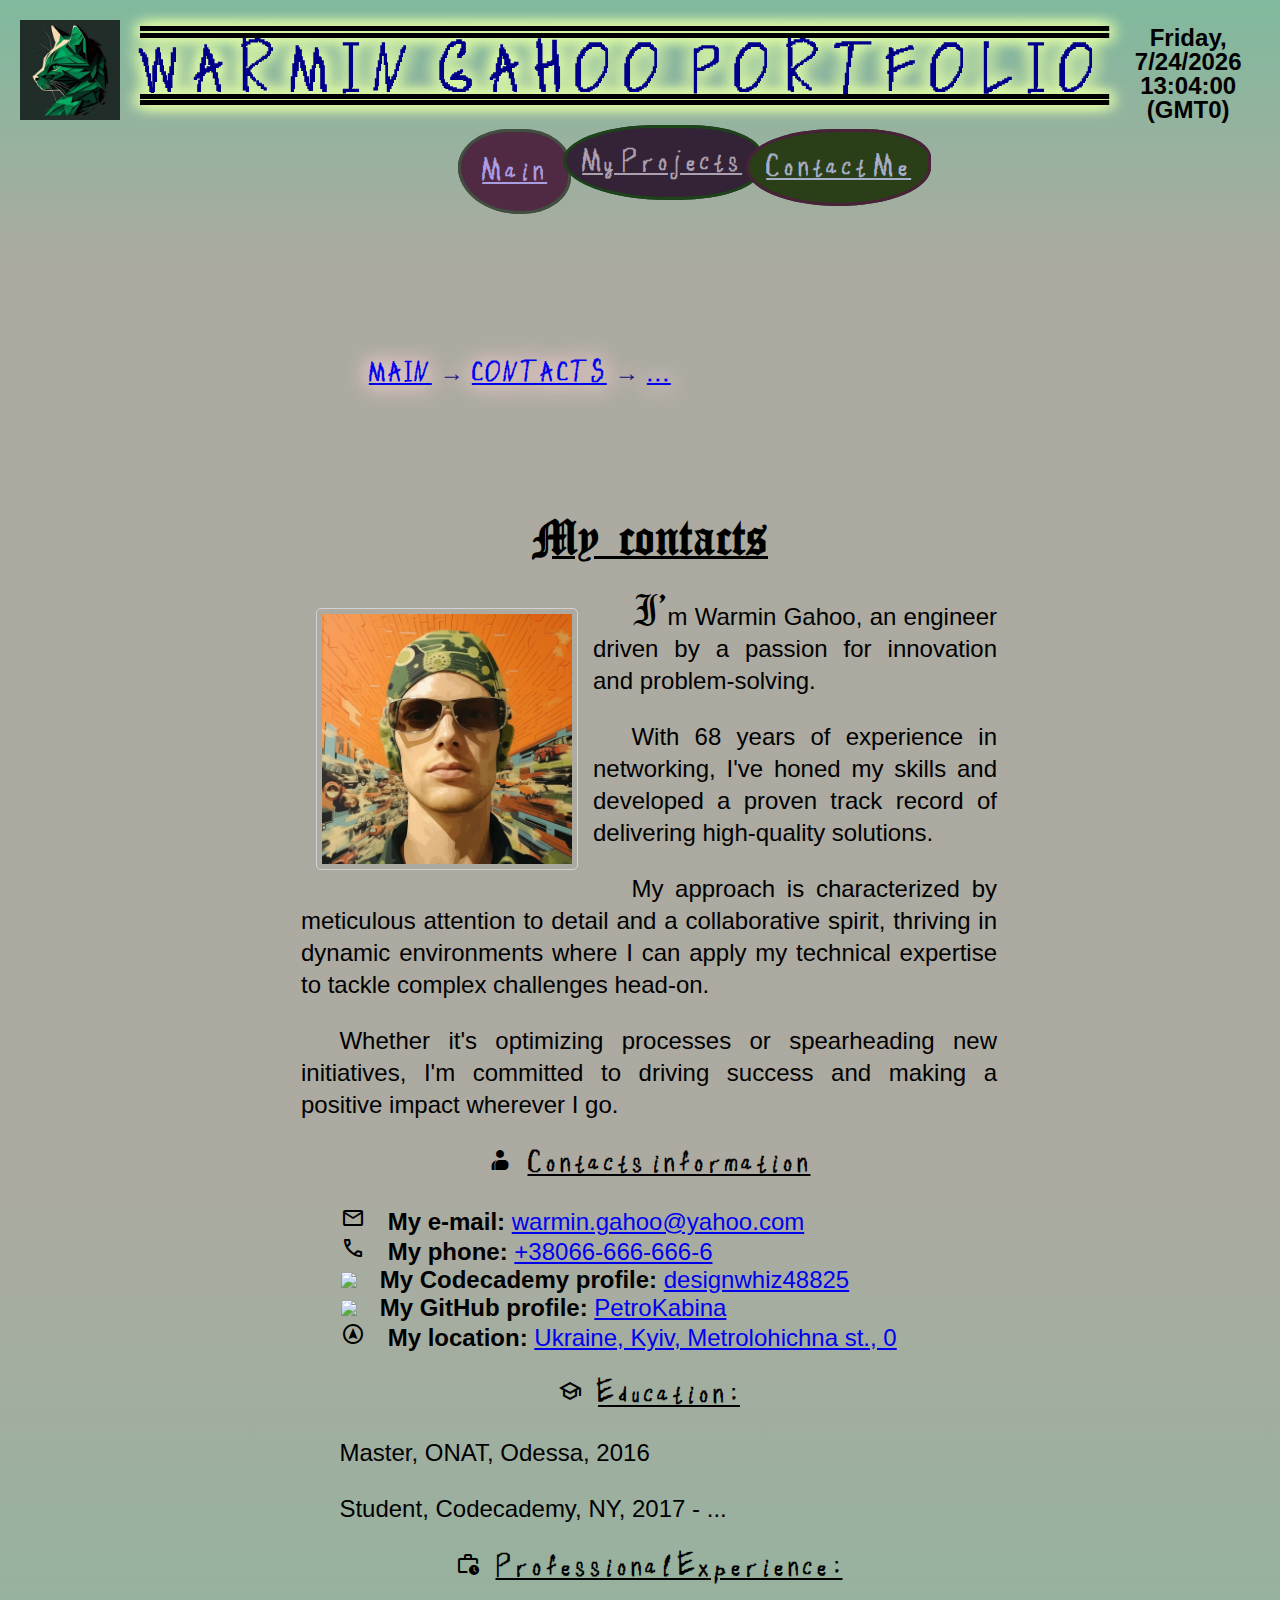
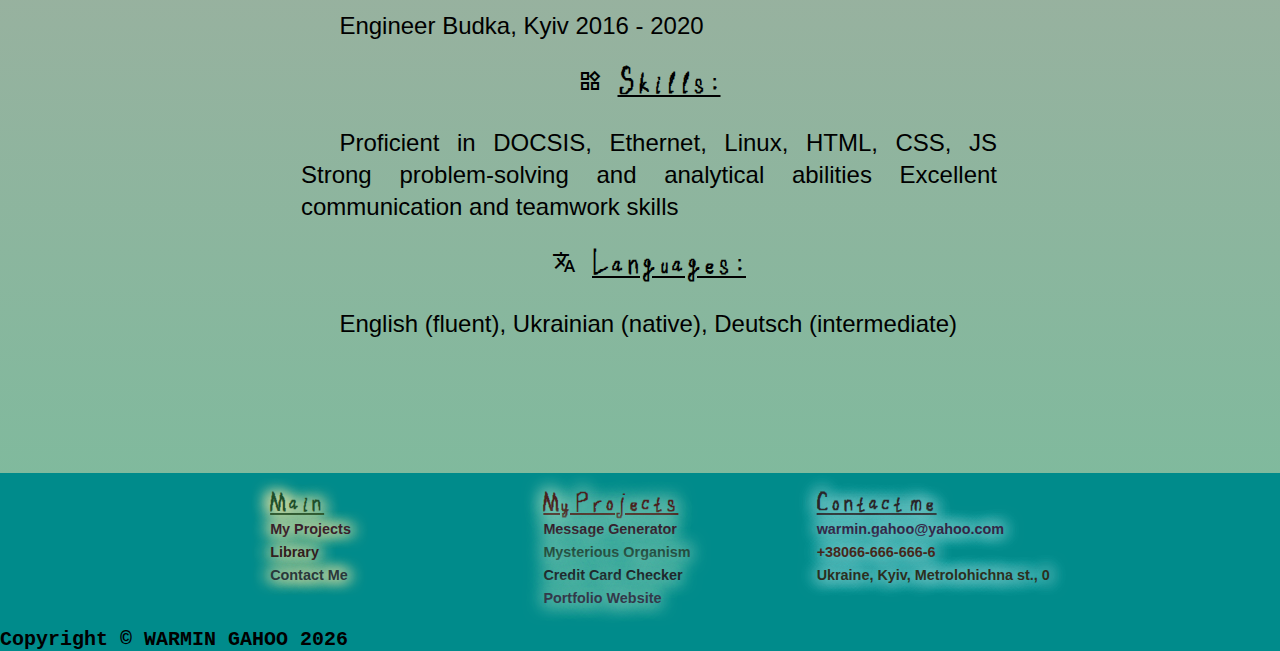
==== contacts.html @ 0842b319 "light/dark mode" ====
<!DOCTYPE html>
<html>

<head>
    <title>Warmin Gahoo Portfolio | CONTACTS</title>
    <meta charset="UTF-8">
    <link rel="icon" href="./images/icon.png" />
    <link rel="stylesheet" type="text/css" href="./styles/style.css?refreshcss=1" />
    <link rel="stylesheet" type="text/css" href="https://fonts.googleapis.com/icon?family=Material+Icons" />
    <link rel="stylesheet" type="text/css"
        href="https://fonts.googleapis.com/css2?family=Material+Symbols+Outlined:opsz,wght,FILL,GRAD@24,400,0,0" />
    <script defer src="./scripts/script.js" type="module"></script>
</head>

<body class="light_mode">
    <div id="body_overlay"></div>
    <header>
        <nav>
            <section id="head_main_link_logo">
                <a  target="_blank" href="index.html"><img src="./images/wg_logo.webp"></a>
            </section>
            <section id="head_title">
                <h1><a href="index.html">WARMIN GAHOO PORTFOLIO</a></h1>
            </section>
            <section id="head_menu">
                <menu>
                    <ul>
                        <li><a class="menu_item" href="index.html">Main</a></li>
                        <li><a class="menu_item" href="my-projects.html">My Projects</a></li>
                        <!--li><a class="menu_item" href="library.html">Library</a></li-->
                        <li><a class="menu_item" href="contacts.html">Contact Me</a></li>
                    </ul>
                </menu>
            </section>
            <section id="tod"></section>
            <section id="dark_mode_toggler"><span class="material-symbols-outlined">dark_mode</span></section>
        </nav>
    </header>
    <main>

        <div id="content_letter">
            <nav>
                <menu>
                    <ul id="breadcrumb">
                        <li><a class="menu_item dropdown_button" href="index.html">MAIN</a>                            
                            <div class="dropdown_content">
                                <ul>
                                    <li><a class="menu_item" href="my-projects.html">My Projects</a></li>
                                    <li><a class="menu_item" href="library.html">Library</a></li>
                                    <li><a class="menu_item" href="contacts.html">Contact Me</a></li>
                                </ul>
                            </div>
                        </li>
                        <li><a class="menu_item" href="contacts.html">CONTACTS</a></li>
                        <li><a class="menu_item" href="#">...</a></li>
                        <!--li><a class="menu_item" href=""></a></li-->
                    </ul>
                </menu>
            </nav>
            <div id="content">
                <h2>My contacts</h2>
                <p>
                    <img src="./images/wg_contacts_photo.webp">
                    I'm Warmin Gahoo, an engineer driven by a passion for innovation and problem-solving.
                </p>
                <p>With 68 years of experience in networking, I've honed my skills and developed a proven track record
                    of delivering high-quality solutions. </p>
                <p>My approach is characterized by meticulous attention to detail and a collaborative spirit, thriving
                    in dynamic environments where I can apply my technical expertise to tackle complex challenges
                    head-on.</p>
                <p>Whether it's optimizing processes or spearheading new initiatives, I'm committed to driving success
                    and making a positive impact wherever I go.</p>
                <h3><span class="material-symbols-outlined list_icon">contacts_product</span>Contacts information</h3>
                <ul>
                    <li><span class="material-symbols-outlined list_icon">mail</span>
                        <h4>My e-mail: </h4><a  target="_blank" href="mailto:warmin.gahoo@yahoo.com" target="_blank">warmin.gahoo@yahoo.com</a>
                    </li>
                    <li><span class="material-symbols-outlined list_icon">call</span>
                        <h4>My phone: </h4><a  target="_blank" href="tel:+380666666666">+38066-666-666-6</a>
                    </li>
                    <li><img class="list_icon"
                            src="https://www.gravatar.com/avatar/30804c4810f41085266d54b3abef8390?s=140&d=retro">
                        <h4>My Codecademy profile: </h4><a
                            href="https://discuss.codecademy.com/u/designwhiz48825/activity">designwhiz48825</a>
                    </li>
                    <li><img class="list_icon" src="https://avatars.githubusercontent.com/u/25269874?s=96&v=4">
                        <h4>My GitHub profile: </h4><a  target="_blank" href="https://github.com/PetroKabina">PetroKabina</a>
                    </li>
                    <li><span class="material-symbols-outlined list_icon">assistant_navigation</span>
                        <h4>My location: </h4><a  target="_blank" href="https://maps.app.goo.gl/bmgXh5gTG51XkWd9A">Ukraine, Kyiv,
                            Metrolohichna st., 0</a>
                    </li>
                </ul>
                </menu>
                <h3><span class="material-symbols-outlined list_icon">school</span>Education:</h3>
                <p>Master, ONAT, Odessa, 2016</p>
                <p>Student, Codecademy, NY, 2017 - ...</p>
                <h3><span class="material-symbols-outlined list_icon">work_history</span>Professional Experience:</h3>
                <p>Engineer
                    Budka, Kyiv
                    2016 - 2020</p>
                <h3><span class="material-symbols-outlined list_icon">widgets</span>Skills:</h3>
                <p>Proficient in DOCSIS, Ethernet, Linux, HTML, CSS, JS
                    Strong problem-solving and analytical abilities
                    Excellent communication and teamwork skills</p>
                <h3><span class="material-symbols-outlined list_icon">translate</span>Languages:</h3>
                <p>English (fluent), Ukrainian (native), Deutsch (intermediate)</p>

            </div>
        </div>
    </main>
    <footer>
        <nav>
            <section>
                <menu>
                    <ul>
                        <li>
                            <h4><a class="menu_item" href="index.html">Main</a></h4>
                        </li>
                        <li><a class="menu_item" href="my-projects.html">My Projects</a></li>
                        <li><a class="menu_item" href="library.html">Library</a></li>
                        <li><a class="menu_item" href="contacts.html">Contact Me</a></li>
                    </ul>
                </menu>
            </section>
            <section>
                <menu>
                    <ul>
                        <li>
                            <h4><a class="menu_item" href="my-projects.html">My Projects</a></h4>
                        </li>
                        <li><a class="menu_item" href="my-projects.html#codecademy_message_generator">Message
                                Generator</a></li>
                        <li><a class="menu_item" href="my-projects.html#codecademy_misterious_organism">Mysterious
                                Organism</a>
                        </li>
                        <li><a class="menu_item" href="my-projects.html#codecademy_credit_card_checker">Credit Card
                                Checker</a></li>
                        <li><a class="menu_item" href="my-projects.html#codecademy_portfolio_website">Portfolio
                                Website</a>
                        </li>
                    </ul>
                </menu>
            </section>
            <section>
                <menu>
                    <ul>
                        <li>
                            <h4><a class="menu_item" href="contacts.html">Contact me</a></h4>
                        </li>
                        <li><a  target="_blank" class="menu_item" href="mailto:warmin.gahoo@yahoo.com">warmin.gahoo@yahoo.com</a></li>
                        <li><a  target="_blank" class="menu_item" href="tel:+380666666666">+38066-666-666-6</a></li>
                        <li><a  target="_blank" class="menu_item" href="https://maps.app.goo.gl/bmgXh5gTG51XkWd9A">Ukraine,
                                Kyiv, Metrolohichna st., 0</a></li>
                    </ul>
                </menu>
            </section>
        </nav>
        <div id="footer_copyright"></div>
    </footer>
</body>

</html>
---- styles/style.css ----
@import url('https://fonts.cdnfonts.com/css/old-english-five');

@font-face {
    font-family: warmin;
    src:
        url('../fonts/warmin.ttf') format('truetype');
}

@font-face {
    font-family: 'Old English Five';
    src: url('../fonts/OldEnglishFive-axyVg.ttf');
}

@font-face {
    font-family: 'Material Icons';
    font-style: normal;
    font-weight: 400;
    src: url(https://example.com/MaterialIcons-Regular.eot);
    /* For IE6-8 */
    src: local('Material Icons'),
        local('MaterialIcons-Regular'),
        url(https://example.com/MaterialIcons-Regular.woff2) format('woff2'),
        url(https://example.com/MaterialIcons-Regular.woff) format('woff'),
        url(https://example.com/MaterialIcons-Regular.ttf) format('truetype');
}

/* GENERAL FORMAT */

section {
    padding: 0.8rem;
  }

body {
    height: auto;
    top: 0px;
    left: 0px;
    padding: 0;
    margin: 0;
    min-width: 100%;
    font-size: 24px;
    font-family: Arial, Helvetica, sans-serif;
    display: grid;
    row-gap: 0;
    grid-template:
        "head" 30vh
        "main" auto
        "foot" 10vh
        / 100%
    ;
}

header,
main,
footer {
    min-height: max-content;
    position: relative;
    max-width: 100%;
}

nav section {
    padding: 0;
    margin: 0;
    display: grid;
    user-select: none;
    /*border: solid pink 1px;*/
}

nav a {
    text-decoration: none;
}

nav menu ul {
    padding: 0;
    margin: 0;
    list-style: none;
}

h1 {
    overflow: visible;
    height: max-content;
    display: inline;
    white-space: nowrap;

}

h2,
h3 {
    margin: 0 auto;
    text-align: center;
    text-decoration: underline;
}

h2 {
    font-family: 'Old English Five', sans-serif;
}

h3 {
    font-family: warmin, Arial, Helvetica, sans-serif;
}

br {
    content: "";
    margin: 2em;
    display: block;
    font-size: 24%;
}

p {
    text-indent: 3vw;
    text-align: justify;
    text-align-last: left;
    vertical-align: baseline;
    line-height: 2rem;
}

h4,
h5 {
    display: inline;
}

/* SPECIFIC FORMAT */

header {
    top: 0;
    font-family: warmin, Arial, Helvetica, sans-serif;
    font-weight: 900;
    font-size: 1.75rem;
    grid-area: head;
    min-height: 30vh;
    z-index: 10;
    width: 100%;
    /*border: 3px rgb(66, 103, 100) solid;*/
    /*background-color: rgb(106, 163, 154);*/
    padding: 0;
    margin: 0;
}

header nav {
    display: grid;
    row-gap: 0;
    grid-template:
        "img title tod dark_mode" 10vh
        "menu menu menu menu" 20vh
        / 1fr 10fr 2fr 1fr;
}

header nav>* {
    position: relative;
}

#head_title {
    margin: 0 auto;
    grid-area: title;
    letter-spacing: .3cap;
    text-decoration: double overline underline;
}

#head_main_link_logo {
    grid-area: img;
}

#head_main_link_logo img {
    height: auto;
    width: 100px;
    padding: 20px;
    margin: 0;
}

#head_menu {
    margin: 0 auto;
    grid-area: menu;
    max-width: 100%;
    z-index: 1;
}

#head_menu ul {
    display: flex;
    flex-direction: row;
    justify-content: center;
}

#tod {
    grid-area: tod;
    line-height: 1rem;
    font-family: Arial, Helvetica, sans-serif;
    font-size: 1.5rem;
    line-height: 1.5rem;
    justify-self: right;
    text-align: center;
    max-width: max-content;
    overflow: visible;
    position: relative;
    padding: 2vw;
    z-index: 1;
}

header .menu_item {
    white-space: nowrap;
    text-align: center;
    user-select: none;
    border: solid;
    background-color: transparent;
    position: relative;
}

main {
    grid-area: main;
    min-height: fit-content;
    overflow-y: visible;
    /*border: 3px rgb(172, 124, 78) solid;*/
    /*background-color: rgb(229, 219, 171);*/
}

#breadcrumb {
    display: inline-flex;
    position: relative;
    flex-direction: row;
    justify-content: flex-start;
    margin: 0 auto;
    padding: 5vw 0px 0px 10%;
    width: 100%;
    top: 0;
    user-select: none;
}

#breadcrumb>li {
    font-family: warmin, Arial, Helvetica, sans-serif;
    font-weight: bold;
    font-size: 1.5rem;

    &:not(:first-child)::before {
        content: "→";
        padding: 0 0.5rem;
    }
}

.dropdown_content {
    display: none;
}

a.dropdown_button:hover .dropdown_content {
    display: block;
}

#content_letter {
    position: relative;
    overflow-x: hidden;
    width: 60%;
    margin: 0 auto 5vh;
}

#content {
    padding: 7vw 3vh 5vw 5vh;
    position: relative;
    top: 0;
    left: 0;
    text-align: justify;

    & a {
        text-decoration: none;
    }

    & h2 {
        text-align: center;
    }

    & p img {
        width: 100%;
        max-width: 250px;
        height: auto;
        padding: 5px;
        border-radius: 5px;
        border: solid lightgray 1px;
        float: left;
        margin: 15px;
    }

    & .list_icon {
        padding-right: 1rem;
        max-width: 1.5rem;
        height: auto;
    }

    &>p:first-of-type::first-letter {
        font-family: 'Old English Five', sans-serif;
        font-size: 2rem;
    }

    & ul {
        list-style: none;
    }

    & .cards_panel {
        display: flex;
        flex-wrap: wrap;
        flex-direction: row;
        align-content: center;
        justify-content: center;
        width: 100%;
    }

    & .card {
        flex-shrink: 0;
        font-size: 0.9rem;
        overflow: visible;
        text-align: center;
        box-shadow: 2px 2px 5px rgba(0, 0, 255, 35%),
            -2px -2px 5px  rgba(255, 255, 0, 35%),
            -2px 2px 5px  rgba(255, 0, 0, 35%),
            2px -2px 5px  rgba(0, 0, 0, 25%);
        border: 2px rgba(95, 85, 85, 25%) solid;
        padding: 2%;
        margin: 2vw auto 2vw auto;
        /*height: 100px;*/
        max-width: 40%;
        max-height: 25%;
        min-width: 150px;
        min-height: 150px;
        user-select: none;

        &.main_card {
            min-height: 5rem;
            max-height: 10%;
            height: 1vw;
            width: 100%;
        }

        & h4,
        & h5 {
            font-size: 1rem;
            text-align: center;
        }

        & .material-symbols-outlined {
            font-size: 0.9rem;
        }

        & p {
            width: 80%;
        }

    }

    /*.card_desc::after {
    content: "";
    position: absolute;
    top: 0;
    left: 0;
    width: 100%;
    height: 100%;
    background-image: linear-gradient(120deg, #eaee44, #33d0ff);
    opacity: .7;
}*/

    & .card_desc p {
        text-indent: 0px;
        padding: 1rem;
        border-radius: 2rem;
        line-height: 1rem;
        box-shadow: 0px 0px 10px lightgray;
        text-shadow: 1px 1px 1px lightgreen;
    }
}

footer {
    font-size: 1.25rem;
    display: grid;
    grid-area: foot;
    bottom: 0;
    height: fit-content;
    left: 0;
    overflow: visible;
    position: static;
    width: 100%;
    bottom: 0px;

    & nav {
        margin: 0 auto;
        display: grid;
        grid-template-columns: repeat(3, 1fr);
        grid-template-rows: 1fr;
    }

    & nav h4 a {
        font-family: warmin, Arial, Helvetica, sans-serif;
        text-decoration: underline;
        font-size: 1.5rem;
        line-height: 1rem;
        font-weight: bold;
        color: black;
    }

    & nav a {
        line-height: 0.1rem;
        font-size: 0.9rem;
        font-weight: bold;
        color: black;
        text-decoration: none;
    }
}

#footer_copyright {
    font-family: 'Courier New', Courier, monospace;
    user-select: none;
    right: 0px;
    bottom: 0px;
    position: relative;
}

/* COLORING SECTION */

#dark_mode_toggler span {
    justify-self: right;
    text-align: center;
    min-width: max-content;
    overflow: visible;
    position: relative;
    padding: 2vw;
    width: min-content;
    height: min-content;
    z-index: 1;

    &:hover {
        cursor: pointer;
        box-shadow: -1px 1px 10px black;
    }

}

.light_mode {

    & header {

        background: linear-gradient(180deg, rgba(2, 117, 60, 0.5) 0%, rgba(90, 86, 67, 0.5) 100%);
        
        & a {
            text-decoration: none;
            color: darkblue;
        
            &:visited {
                color: darkblue;
                }
        }

        & .menu_item {
            background-color: transparent;
            text-decoration: underline;
        }
    }

    & main {
        background: linear-gradient(180deg, rgba(90, 86, 67, 0.5) 50%, rgba(2, 117, 60, 0.5) 100%);
    }

    & #content-letter {
        /*box-shadow: 5px 5px 5px rgba(0, 0, 0, 0.3);*/

            /*&::after {
                content: "";
                position: absolute;
                top: 0;
                left: 0;
                height: 0px;
                width: 0px;
                z-index: 2;
                border-width: 3vw;
                border-style: solid;
                border-color: transparent rgba(238, 237, 232, 1) rgba(238, 237, 232, 1) transparent;
                filter: drop-shadow(-2px 6px 6px rgba(0, 0, 0, .5));
            }*/
            
        background: linear-gradient(135deg, transparent, transparent 4.2vw, rgba(238, 237, 232, 0.733) 4.2vh, rgba(238, 237, 232, 0.733));
        color: wheat;
        & .card_desc p {
            background: linear-gradient(60deg, rgba(245, 255, 0, 0.05) 0%, rgba(0, 5, 255, 0.02) 50%);
            color: darkgreen;
        }
    }

    & footer {
        background-color: darkcyan;
    }

    & #body_overlay {
        background-color: black;
    }
}

.dark_mode {
   & header {
        background: linear-gradient(180deg, rgba(1, 59, 30, 0.75) 0%, rgba(34, 33, 26, 0.75) 100%);
        & a {
            color: rgba(12, 228, 120, 1);
            text-shadow: none;
        }

        & .menu_item {
            background-color: transparent;
            text-decoration: underline;
        }
    }

    & main {
        background: linear-gradient(180deg,  rgba(34, 33, 26, 0.75) 50%, rgba(2, 44, 22, 0.75) 100%);
        & a {
            color: wheat;
            text-shadow: none;
        }
    }

    /*& #content-letter {
        background: linear-gradient(135deg, transparent, transparent 4.2vw, rgba(44, 44, 43, 0.733) 4.2vh, rgba(37, 37, 36, 0.733));

        & .card_desc p {
            background: linear-gradient(60deg, rgba(245, 255, 0, 0.05) 0%, rgba(0, 5, 255, 0.02) 50%);
        }
    }*/

    & #content {

        & * {
            color: rgba(255,255,255,0.75);
        }

    }

    & footer {
        background-color: rgb(0, 78, 78);
    }

    & #body_overlay {
        background-color: black;
    }
}

/*@media only screen and (max-width: 1201px ) and (min-width: 1001px) {
    #content_letter
    background: linear-gradient(135deg, transparent, transparent 4.2vw, rgba(238, 237, 232, 0.733) 4.2vh, rgba(238, 237, 232, 0.733));*/
/*#content_letter
    @media only screen and (max-width: 1000px ) {
    background:  rgba(238, 237, 232, 1);
*/

/* EFFECTS SECTION */
#body_overlay {
    width: 100%;
    height: 100%;
    background-color: black;
    position: fixed;
    top: 0;
    left: 0;
    bottom: 0;
    right: 0;
    visibility: hidden;
    display: block;
    opacity: 50%;
    z-index: 999;
}

.nav_hovered {
    text-shadow: 1px 1px 1px black;
    filter: saturate(0);
}

.content_img_clicked {
    position: fixed;
    top: 10vw;
    left: 10vw;
    min-width: 50%;
    margin: auto;
    z-index: 1000;
}


/* MEDIA QUERIES */

@media only screen and (max-width: 1201px) and (min-width: 1001px) {

    #head_main_link_logo img {
        padding: 0px;
        max-width: 90px;
        height: auto;
    }

    #head_title {
        padding: 0;
        white-space: unset;
        position: relative;
        line-break: unset;
        margin: 5px;
        font-size: 1.5rem;
        min-height: fit-content;
        text-decoration: overline underline;
        text-shadow: 1px 1px 3px white, -1px -1px 3px wheat;
        color: gray;
    }

    header nav {
        display: grid;
        row-gap: 0;
        grid-template:
            "img title title" 10vh
            "menu menu menu" 10vh
            "tod tod dark_mode" 10vh
            / 100px 5fr 1fr;
    }

    #tod {
        left: 0px;
        margin: 0px;
        padding: 50px 0px 0px 50px;
        justify-self: flex-start;
        text-align: left;
        max-height: 20vh;
        line-height: 0.1rem;
        font-size: 1rem;
    }

    #breadcrumb {
        padding: 0px 0px 0px 10%;
        width: 100%;
        margin: 0px;
        position: relative;

        & a {
            font-family: 'Courier New', Courier, monospace;
        }
    }

    #content_letter {
        width: 100%;
        box-shadow: 5px 5px 5px rgba(0, 0, 0, 0.3);
        margin: 0 auto;

        /*&::after {
            content: "";
            position: absolute;
            top: 0;
            left: 0;
            height: 0px;
            width: 0px;
            z-index: 2;
            border-width: 3vw;
            border-style: solid;
            border-color: transparent rgba(238, 237, 232, 1) rgba(238, 237, 232, 1) transparent;
            filter: drop-shadow(-2px 6px 6px rgba(0, 0, 0, .5));
        }*/
    }

    #content {

        & p {
            font-size: 1rem;
            line-height: 1.5rem;
            max-width: 90%;
            margin: 0 auto;
            padding: 5px;
        }

        & p .content_img {
            max-width: 150px;
        }

        & h2,
        h3 {
            font-size: 1.2rem;
            font-family: inherit;
            line-height: 4rem;
        }

        & h4 {
            font-size: 1rem;
        }

        & .card {
            max-width: 30%;
            min-height: 150px;
        }

        & .card p {
            font-size: 0.75rem;
        }

    }

    #content>p:first-of-type::first-letter {
        font-family: inherit;
        font-size: 1rem;
    }

    footer nav section {

        width: 80%;

        &::before {
            content: "__________________________";
            position: relative;
            margin: 0 auto;
            text-shadow: 1px 1px 1px wheat;
            line-height: 3rem;
        }

        & menu li {
            left: 0;
            width: 60%;
            margin: 0 auto;
            padding-left: 20%;
            text-align: left;
        }
    }

    footer nav {
        align-items: baseline;
        justify-items: left;

        & h4 a {
            font-weight: bold;
            line-height: 2.5rem;
            font-size: 1.5rem;
            text-decoration: underline;
            font-family: 'Courier New', Courier, monospace;
        }

        & a {
            font-size: 1rem;
            font-weight: bold;
        }
    }

}

@media only screen and (max-width: 1000px) {

    #head_main_link_logo img {
        padding: 0px;
        max-width: 90px;
        height: auto;
    }

    #head_title {
        padding: 0;
        white-space: unset;
        position: relative;
        line-break:loose;
        margin: 5px;
        font-size: 1.5rem;
        min-height: fit-content;
        max-width: min-content;
        text-decoration: overline underline;
        text-shadow: 1px 1px 3px white, -1px -1px 3px wheat;
        /*color: gray;*/
    }

    header nav {
        display: grid;
        row-gap: 0;
        grid-template:
            "img title dark_mode" 10vh
            "menu menu tod" 20vh
            / 100px 1fr 1fr;

    }

    #head_menu {

        left: 0px;
        width: 100%;

        & ul {
            flex-direction: column;
            left: 0;
        }

    }

    #tod {
        left: 0px;
        margin: 0 auto;
        padding: 50px 0px 0px 50px;
        text-align: left;
        max-height: 20vh;
        line-height: 2rem;
        font-size: 1.5rem;
    }

    #breadcrumb {
        width: 100%;
        left: 0px;
        margin: 0px;
        position: relative;

        & a {
            font-family: 'Courier New', Courier, monospace;
            font-size: 2rem;
        }
    }

    #content_letter {
        width: 100%;
        /*background: rgba(238, 237, 232, 1);*/
        margin: 0 auto;

        /*&::after {
            content: "";
            visibility: hidden;
            top: 0;
            left: 0;
            height: 0px;
            width: 0px;
            z-index: 2;
            border-width: 3vw;
            border-style: solid;
            border-color: transparent rgba(238, 237, 232, 1) rgba(238, 237, 232, 1) transparent;
            filter: drop-shadow(-2px 6px 6px rgba(0, 0, 0, .5));
        }
    }*/

    #content {

        & p {
            font-size: 1rem;
            line-height: 1.5rem;
            margin: 0 auto;
        }

        & p img {
            max-width: 150px;
        }

        & h2,
        h3 {
            font-size: 1.2rem;
            font-family: inherit;
            line-height: 4rem;
        }

        & h4 {
            font-size: 1rem;
        }

        & .cards_panel {
            flex-direction: column;
            width: 100%;
        }

        & .card {
            box-shadow: none;
            min-width: 100%;
        }

        & .card p {
            font-size: 0.75rem;
        }

    }

    #content>p:first-of-type::first-letter {
        font-family: inherit;
        font-size: 1rem;
    }

    footer * {
        max-width: 100%;
        padding: 0;
        margin: 0;
    }

    footer nav section {

        width: 100%;

        &::before {
            content: "__________";
            position: relative;
            margin: 0 auto;
            text-shadow: 1px 1px 1px wheat;
            line-height: 3rem;
        }

        & menu li {
            left: 0;
            min-width: 80%;
            margin: 0 auto;
            padding-left: 20%;
            text-align: left;
        }
    }


    footer nav {
        grid-template-columns: 1fr;
        grid-template-rows: repeat(4, 1fr);
        align-items: center;
        justify-items: center;

        & h4 a {
            font-weight: bold;
            line-height: 2.5rem;
            font-size: 1.5rem;
            text-decoration: underline;
            font-family: 'Courier New', Courier, monospace;
        }

        & a {
            font-size: 1rem;
            font-weight: bold;
        }
    }

}
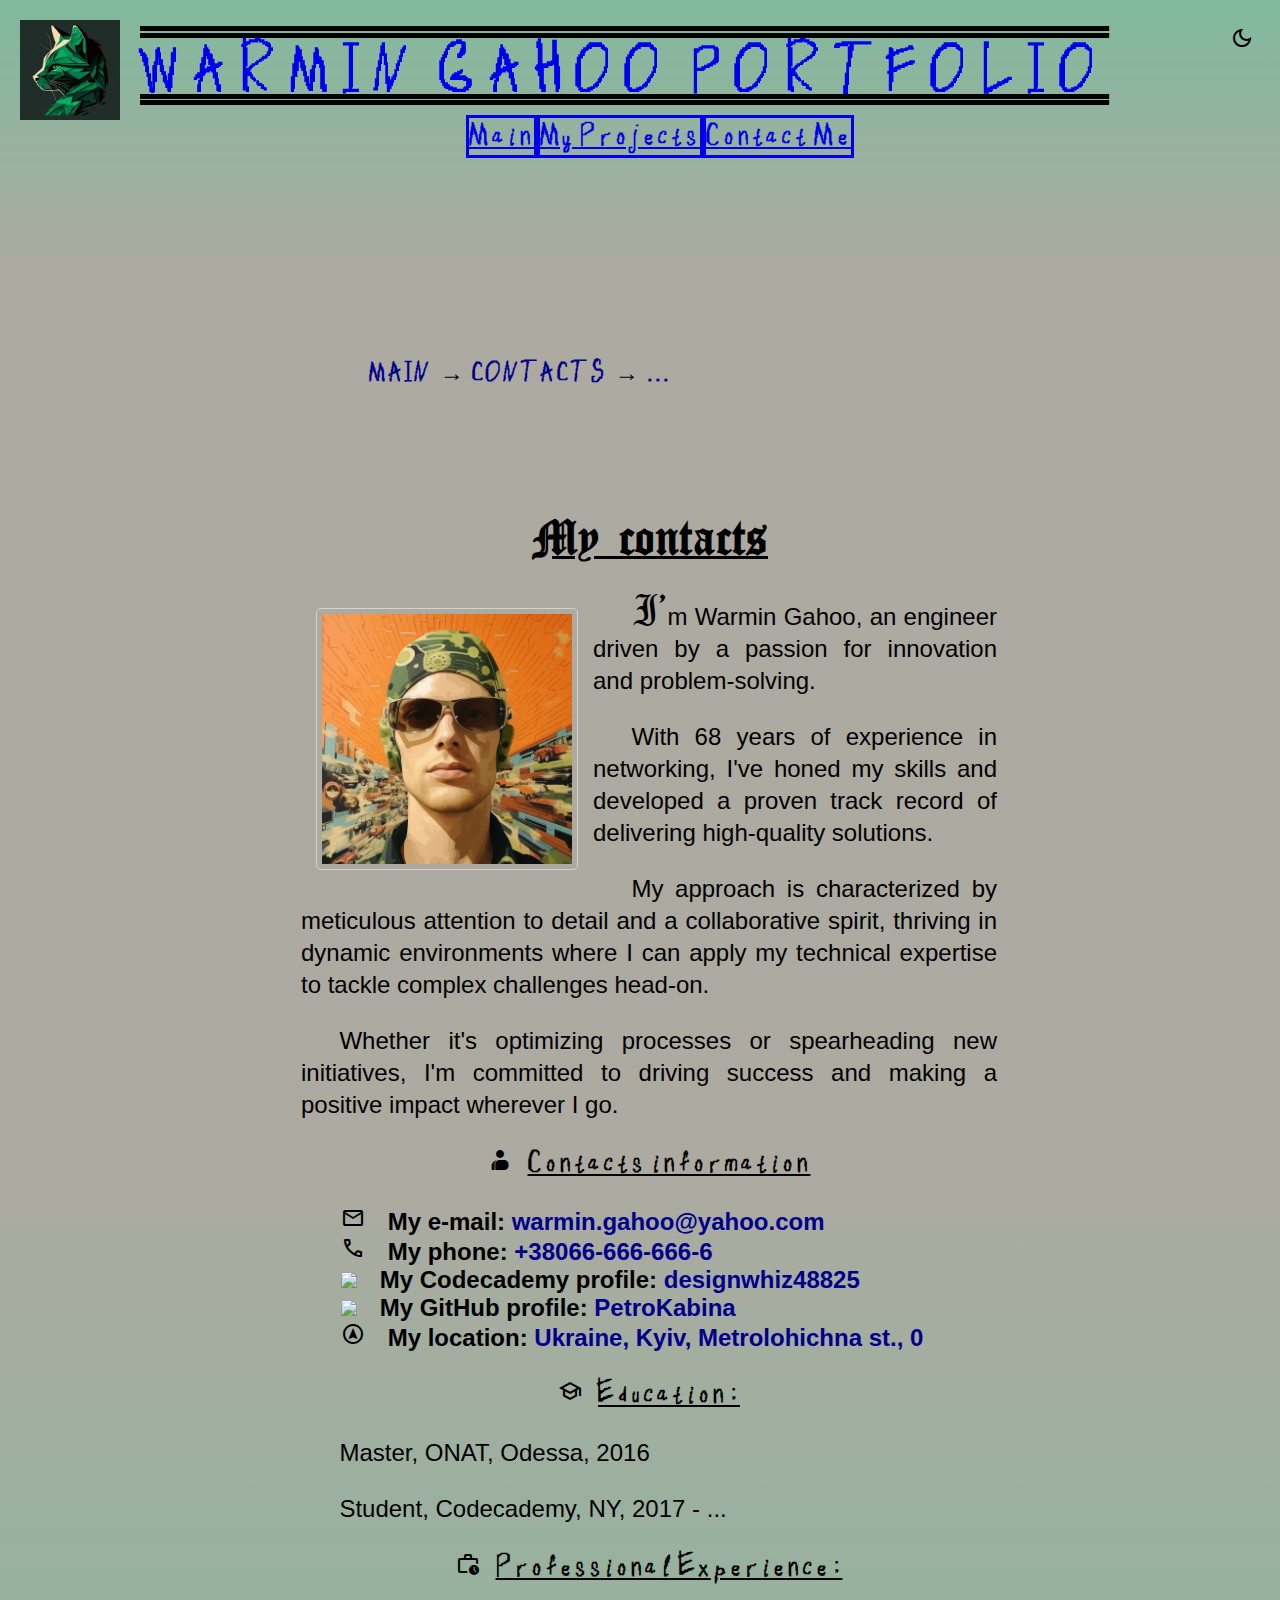
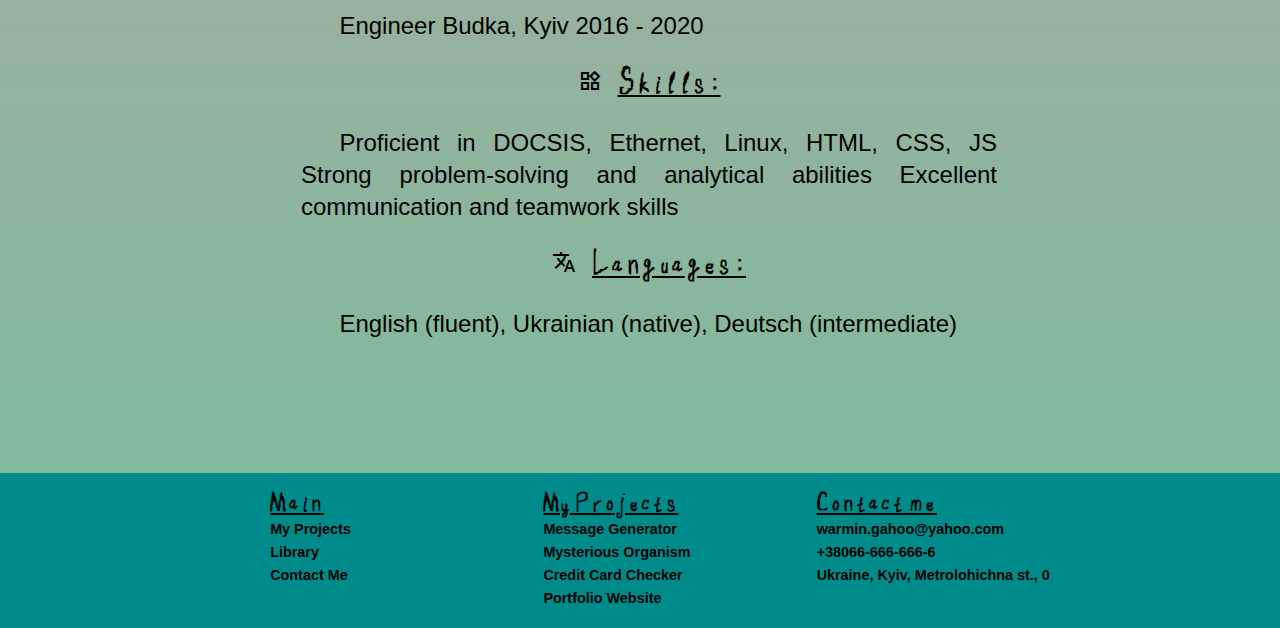
==== commit 47ca749b: "color consistency, dark/light mode improvements, dropdown menus" ====
--- a/contacts.html
+++ b/contacts.html
@@ -73,21 +73,21 @@
                 <h3><span class="material-symbols-outlined list_icon">contacts_product</span>Contacts information</h3>
                 <ul>
                     <li><span class="material-symbols-outlined list_icon">mail</span>
-                        <h4>My e-mail: </h4><a  target="_blank" href="mailto:warmin.gahoo@yahoo.com" target="_blank">warmin.gahoo@yahoo.com</a>
+                        <h4>My e-mail: </h4><a target="_blank" href="mailto:warmin.gahoo@yahoo.com">warmin.gahoo@yahoo.com</a>
                     </li>
                     <li><span class="material-symbols-outlined list_icon">call</span>
-                        <h4>My phone: </h4><a  target="_blank" href="tel:+380666666666">+38066-666-666-6</a>
+                        <h4>My phone: </h4><a target="_blank" href="tel:+380666666666">+38066-666-666-6</a>
                     </li>
                     <li><img class="list_icon"
                             src="https://www.gravatar.com/avatar/30804c4810f41085266d54b3abef8390?s=140&d=retro">
-                        <h4>My Codecademy profile: </h4><a
+                        <h4>My Codecademy profile: </h4><a target="_blank"
                             href="https://discuss.codecademy.com/u/designwhiz48825/activity">designwhiz48825</a>
                     </li>
                     <li><img class="list_icon" src="https://avatars.githubusercontent.com/u/25269874?s=96&v=4">
-                        <h4>My GitHub profile: </h4><a  target="_blank" href="https://github.com/PetroKabina">PetroKabina</a>
+                        <h4>My GitHub profile: </h4><a target="_blank" href="https://github.com/PetroKabina">PetroKabina</a>
                     </li>
                     <li><span class="material-symbols-outlined list_icon">assistant_navigation</span>
-                        <h4>My location: </h4><a  target="_blank" href="https://maps.app.goo.gl/bmgXh5gTG51XkWd9A">Ukraine, Kyiv,
+                        <h4>My location: </h4><a target="_blank" href="https://maps.app.goo.gl/bmgXh5gTG51XkWd9A">Ukraine, Kyiv,
                             Metrolohichna st., 0</a>
                     </li>
                 </ul>
@@ -148,10 +148,9 @@
                         <li>
                             <h4><a class="menu_item" href="contacts.html">Contact me</a></h4>
                         </li>
-                        <li><a  target="_blank" class="menu_item" href="mailto:warmin.gahoo@yahoo.com">warmin.gahoo@yahoo.com</a></li>
-                        <li><a  target="_blank" class="menu_item" href="tel:+380666666666">+38066-666-666-6</a></li>
-                        <li><a  target="_blank" class="menu_item" href="https://maps.app.goo.gl/bmgXh5gTG51XkWd9A">Ukraine,
-                                Kyiv, Metrolohichna st., 0</a></li>
+                        <li><a class="menu_item" target="_blank" href="mailto:warmin.gahoo@yahoo.com">warmin.gahoo@yahoo.com</a></li>
+                        <li><a class="menu_item" target="_blank" href="tel:+380666666666">+38066-666-666-6</a></li>
+                        <li><a class="menu_item" target="_blank" href="https://maps.app.goo.gl/bmgXh5gTG51XkWd9A">Ukraine, Kyiv, Metrolohichna st., 0</a></li>
                     </ul>
                 </menu>
             </section>
--- a/styles/style.css
+++ b/styles/style.css
@@ -258,6 +258,7 @@
 
     & a {
         text-decoration: none;
+        font-weight: bold;
     }
 
     & h2 {
@@ -270,7 +271,7 @@
         height: auto;
         padding: 5px;
         border-radius: 5px;
-        border: solid lightgray 1px;
+        border: solid rgba(211, 211, 211, 1) 1px;
         float: left;
         margin: 15px;
     }
@@ -357,8 +358,8 @@
         padding: 1rem;
         border-radius: 2rem;
         line-height: 1rem;
-        box-shadow: 0px 0px 10px lightgray;
-        text-shadow: 1px 1px 1px lightgreen;
+        box-shadow: 0px 0px 10px rgba(211, 211, 211, 0.75);
+        text-shadow: 1px 1px 1px rgba(144, 238, 144, 0.75)
     }
 }
 
@@ -432,24 +433,29 @@
     & header {
 
         background: linear-gradient(180deg, rgba(2, 117, 60, 0.5) 0%, rgba(90, 86, 67, 0.5) 100%);
-        
-        & a {
-            text-decoration: none;
-            color: darkblue;
-        
-            &:visited {
-                color: darkblue;
-                }
-        }
 
         & .menu_item {
             background-color: transparent;
             text-decoration: underline;
         }
+
+        #tod {
+            color: rgba(0, 0, 0, 1);
+        }
     }
 
     & main {
         background: linear-gradient(180deg, rgba(90, 86, 67, 0.5) 50%, rgba(2, 117, 60, 0.5) 100%);
+
+        & a {
+            text-decoration: none;
+            color: rgba(0, 0, 139, 1);
+        
+            &:visited {
+                color: rgb(62, 62, 209));
+                }
+        }
+
     }
 
     & #content-letter {
@@ -469,26 +475,36 @@
                 filter: drop-shadow(-2px 6px 6px rgba(0, 0, 0, .5));
             }*/
             
-        background: linear-gradient(135deg, transparent, transparent 4.2vw, rgba(238, 237, 232, 0.733) 4.2vh, rgba(238, 237, 232, 0.733));
-        color: wheat;
+        background: linear-gradient(135deg, 
+                                    transparent, 
+                                    transparent 4.2vw, 
+                                  rgba(238, 237, 232, 0.733) 4.2vh, 
+                                  rgba(238, 237, 232, 0.733));
+        color: rgba(245, 222, 179, 1);
         & .card_desc p {
             background: linear-gradient(60deg, rgba(245, 255, 0, 0.05) 0%, rgba(0, 5, 255, 0.02) 50%);
-            color: darkgreen;
+            color: rgba(0, 100, 0, 1);
         }
     }
 
     & footer {
-        background-color: darkcyan;
+        background-color: rgba(0, 139, 139, 1);
     }
 
     & #body_overlay {
-        background-color: black;
+        background-color: rgba(0, 0, 0, 1);
+    }
+
+    & #footer_copyright {
+        color: rgba(0, 0, 0, 1);
     }
 }
 
 .dark_mode {
    & header {
-        background: linear-gradient(180deg, rgba(1, 59, 30, 0.75) 0%, rgba(34, 33, 26, 0.75) 100%);
+        background: linear-gradient(180deg, 
+                                  rgba(1, 59, 30, 0.75) 0%, 
+                                  rgba(34, 33, 26, 0.75) 100%);
         & a {
             color: rgba(12, 228, 120, 1);
             text-shadow: none;
@@ -498,12 +514,16 @@
             background-color: transparent;
             text-decoration: underline;
         }
+
+        #tod {
+            color: rgba(245, 222, 179, 1);
+        }
     }
 
     & main {
         background: linear-gradient(180deg,  rgba(34, 33, 26, 0.75) 50%, rgba(2, 44, 22, 0.75) 100%);
         & a {
-            color: wheat;
+            color: rgba(245, 222, 179, 1);
             text-shadow: none;
         }
     }
@@ -519,17 +539,21 @@
     & #content {
 
         & * {
-            color: rgba(255,255,255,0.75);
+            color: rgba(149, 231, 186, 0.75);
         }
 
     }
 
     & footer {
-        background-color: rgb(0, 78, 78);
+        background-color: rgba(0, 78, 78, 1);
     }
 
     & #body_overlay {
         background-color: black;
+    }
+
+    & #footer_copyright {
+        text-shadow: 1px;
     }
 }
 
@@ -558,7 +582,6 @@
 }
 
 .nav_hovered {
-    text-shadow: 1px 1px 1px black;
     filter: saturate(0);
 }
 
@@ -696,7 +719,7 @@
             content: "__________________________";
             position: relative;
             margin: 0 auto;
-            text-shadow: 1px 1px 1px wheat;
+            text-shadow: 1px 1px 1px rgba(245, 222, 179, 1);
             line-height: 3rem;
         }
 
@@ -747,7 +770,8 @@
         min-height: fit-content;
         max-width: min-content;
         text-decoration: overline underline;
-        text-shadow: 1px 1px 3px white, -1px -1px 3px wheat;
+        text-shadow: 1px 1px 3px rgba(255, 255, 255, 1), 
+                    -1px -1px 3px rgba(245, 222, 179);
         /*color: gray;*/
     }
 
@@ -814,8 +838,8 @@
             filter: drop-shadow(-2px 6px 6px rgba(0, 0, 0, .5));
         }
     }*/
-
-    #content {
+    }
+    & #content {
 
         & p {
             font-size: 1rem;
@@ -873,7 +897,7 @@
             content: "__________";
             position: relative;
             margin: 0 auto;
-            text-shadow: 1px 1px 1px wheat;
+            text-shadow: 1px 1px 1px rgba(245, 222, 179, 1);
             line-height: 3rem;
         }
 
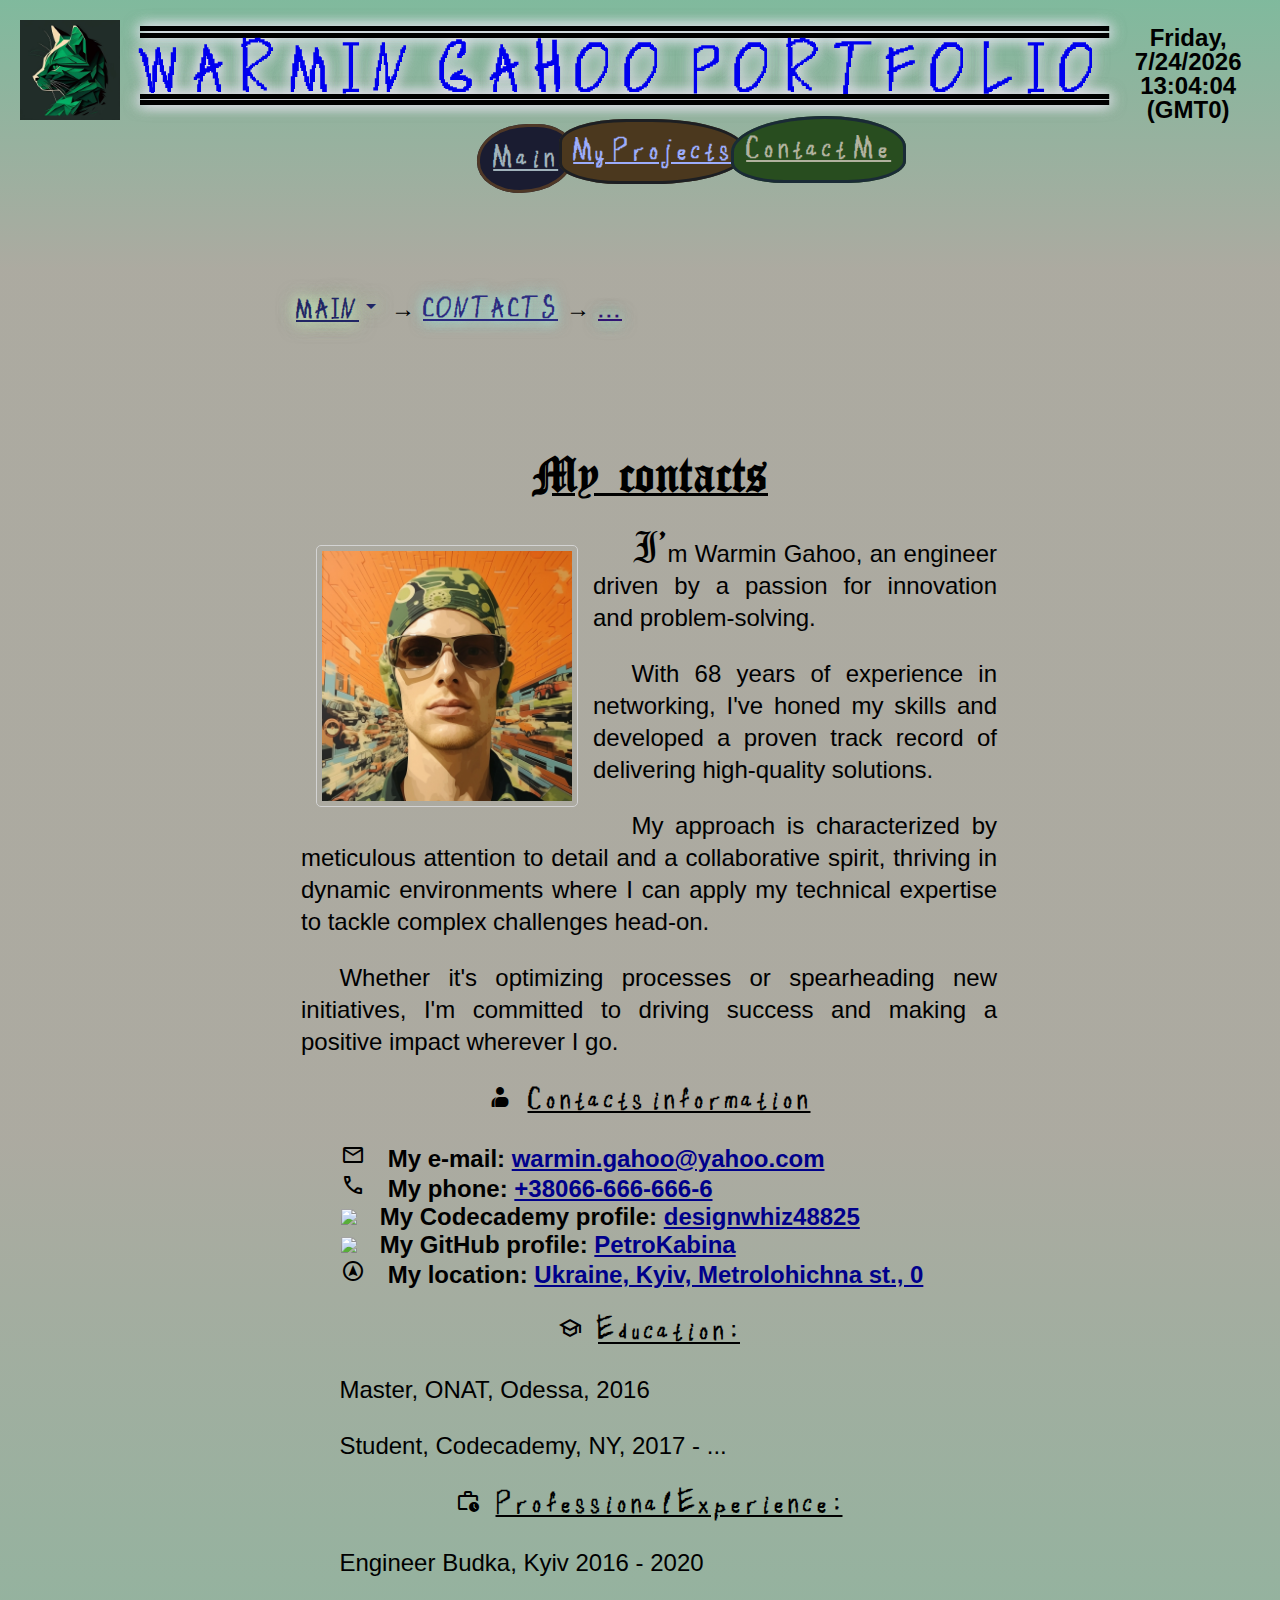
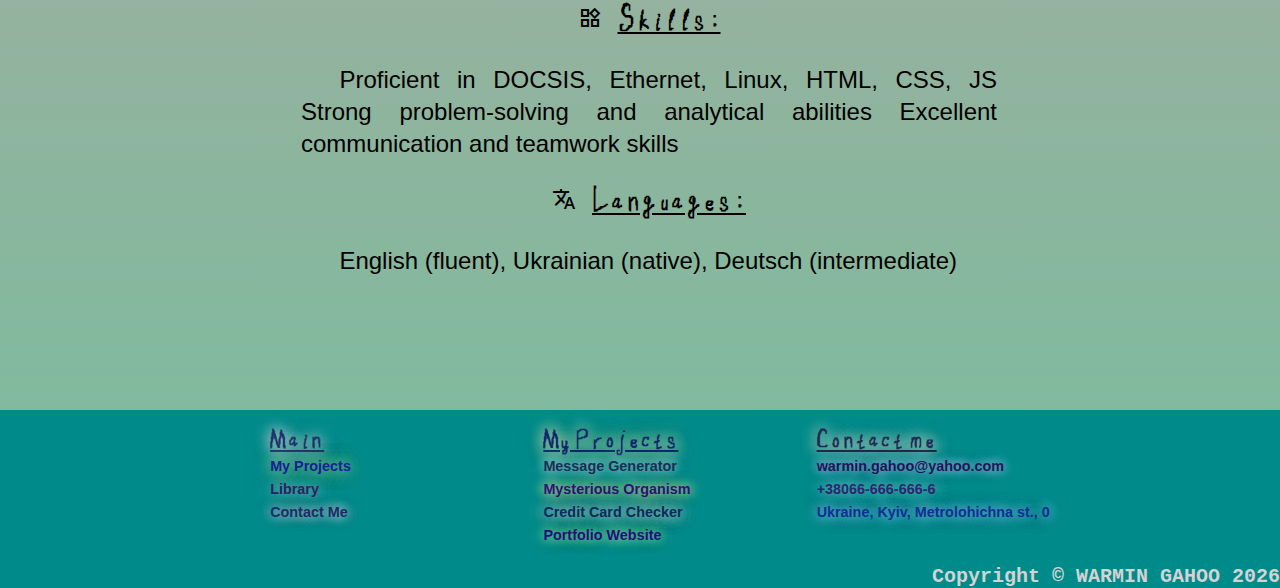
==== commit 07678e11: "dropdown_menu; minor fixes" ====
--- a/contacts.html
+++ b/contacts.html
@@ -42,7 +42,9 @@
             <nav>
                 <menu>
                     <ul id="breadcrumb">
-                        <li><a class="menu_item dropdown_button" href="index.html">MAIN</a>                            
+                        <li><a class="menu_item dropdown_button" href="index.html">MAIN<span class="material-symbols-outlined">
+                            arrow_drop_down
+                            </span></a>                            
                             <div class="dropdown_content">
                                 <ul>
                                     <li><a class="menu_item" href="my-projects.html">My Projects</a></li>
--- a/styles/style.css
+++ b/styles/style.css
@@ -28,7 +28,7 @@
 
 section {
     padding: 0.8rem;
-  }
+}
 
 body {
     height: auto;
@@ -213,14 +213,14 @@
 
 #breadcrumb {
     display: inline-flex;
-    position: relative;
     flex-direction: row;
     justify-content: flex-start;
     margin: 0 auto;
-    padding: 5vw 0px 0px 10%;
+    padding: 0px;
     width: 100%;
     top: 0;
     user-select: none;
+    z-index: 1000;
 }
 
 #breadcrumb>li {
@@ -236,9 +236,10 @@
 
 .dropdown_content {
     display: none;
-}
-
-a.dropdown_button:hover .dropdown_content {
+    font-size: 1rem;
+}
+
+.dropdown_content_revealed {
     display: block;
 }
 
@@ -251,7 +252,7 @@
 
 #content {
     padding: 7vw 3vh 5vw 5vh;
-    position: relative;
+    position: static;
     top: 0;
     left: 0;
     text-align: justify;
@@ -403,9 +404,9 @@
 #footer_copyright {
     font-family: 'Courier New', Courier, monospace;
     user-select: none;
-    right: 0px;
-    bottom: 0px;
+    width: fit-content;
     position: relative;
+    justify-self: end;
 }
 
 /* COLORING SECTION */
@@ -452,7 +453,7 @@
             color: rgba(0, 0, 139, 1);
         
             &:visited {
-                color: rgb(62, 62, 209));
+                color: rgb(62, 62, 209);
                 }
         }
 
@@ -496,7 +497,7 @@
     }
 
     & #footer_copyright {
-        color: rgba(0, 0, 0, 1);
+        color: rgba(211,211,211,1)
     }
 }
 
@@ -553,7 +554,7 @@
     }
 
     & #footer_copyright {
-        text-shadow: 1px;
+        color: rgba(124, 112, 90);
     }
 }
 
@@ -569,7 +570,6 @@
 #body_overlay {
     width: 100%;
     height: 100%;
-    background-color: black;
     position: fixed;
     top: 0;
     left: 0;
@@ -583,6 +583,7 @@
 
 .nav_hovered {
     filter: saturate(0);
+    box-shadow: -1px 0px 2px rgba(255, 255, 255, 1);
 }
 
 .content_img_clicked {
@@ -640,7 +641,7 @@
     }
 
     #breadcrumb {
-        padding: 0px 0px 0px 10%;
+        padding: 0;
         width: 100%;
         margin: 0px;
         position: relative;
@@ -764,7 +765,7 @@
         padding: 0;
         white-space: unset;
         position: relative;
-        line-break:loose;
+        line-break: loose;
         margin: 5px;
         font-size: 1.5rem;
         min-height: fit-content;
@@ -772,7 +773,6 @@
         text-decoration: overline underline;
         text-shadow: 1px 1px 3px rgba(255, 255, 255, 1), 
                     -1px -1px 3px rgba(245, 222, 179);
-        /*color: gray;*/
     }
 
     header nav {
@@ -812,6 +812,7 @@
         left: 0px;
         margin: 0px;
         position: relative;
+        flex-direction: column;
 
         & a {
             font-family: 'Courier New', Courier, monospace;
@@ -931,4 +932,9 @@
         }
     }
 
+    #footer_copyright {
+        margin: 0 auto;
+        font-size: 1rem;
+    }
+
 }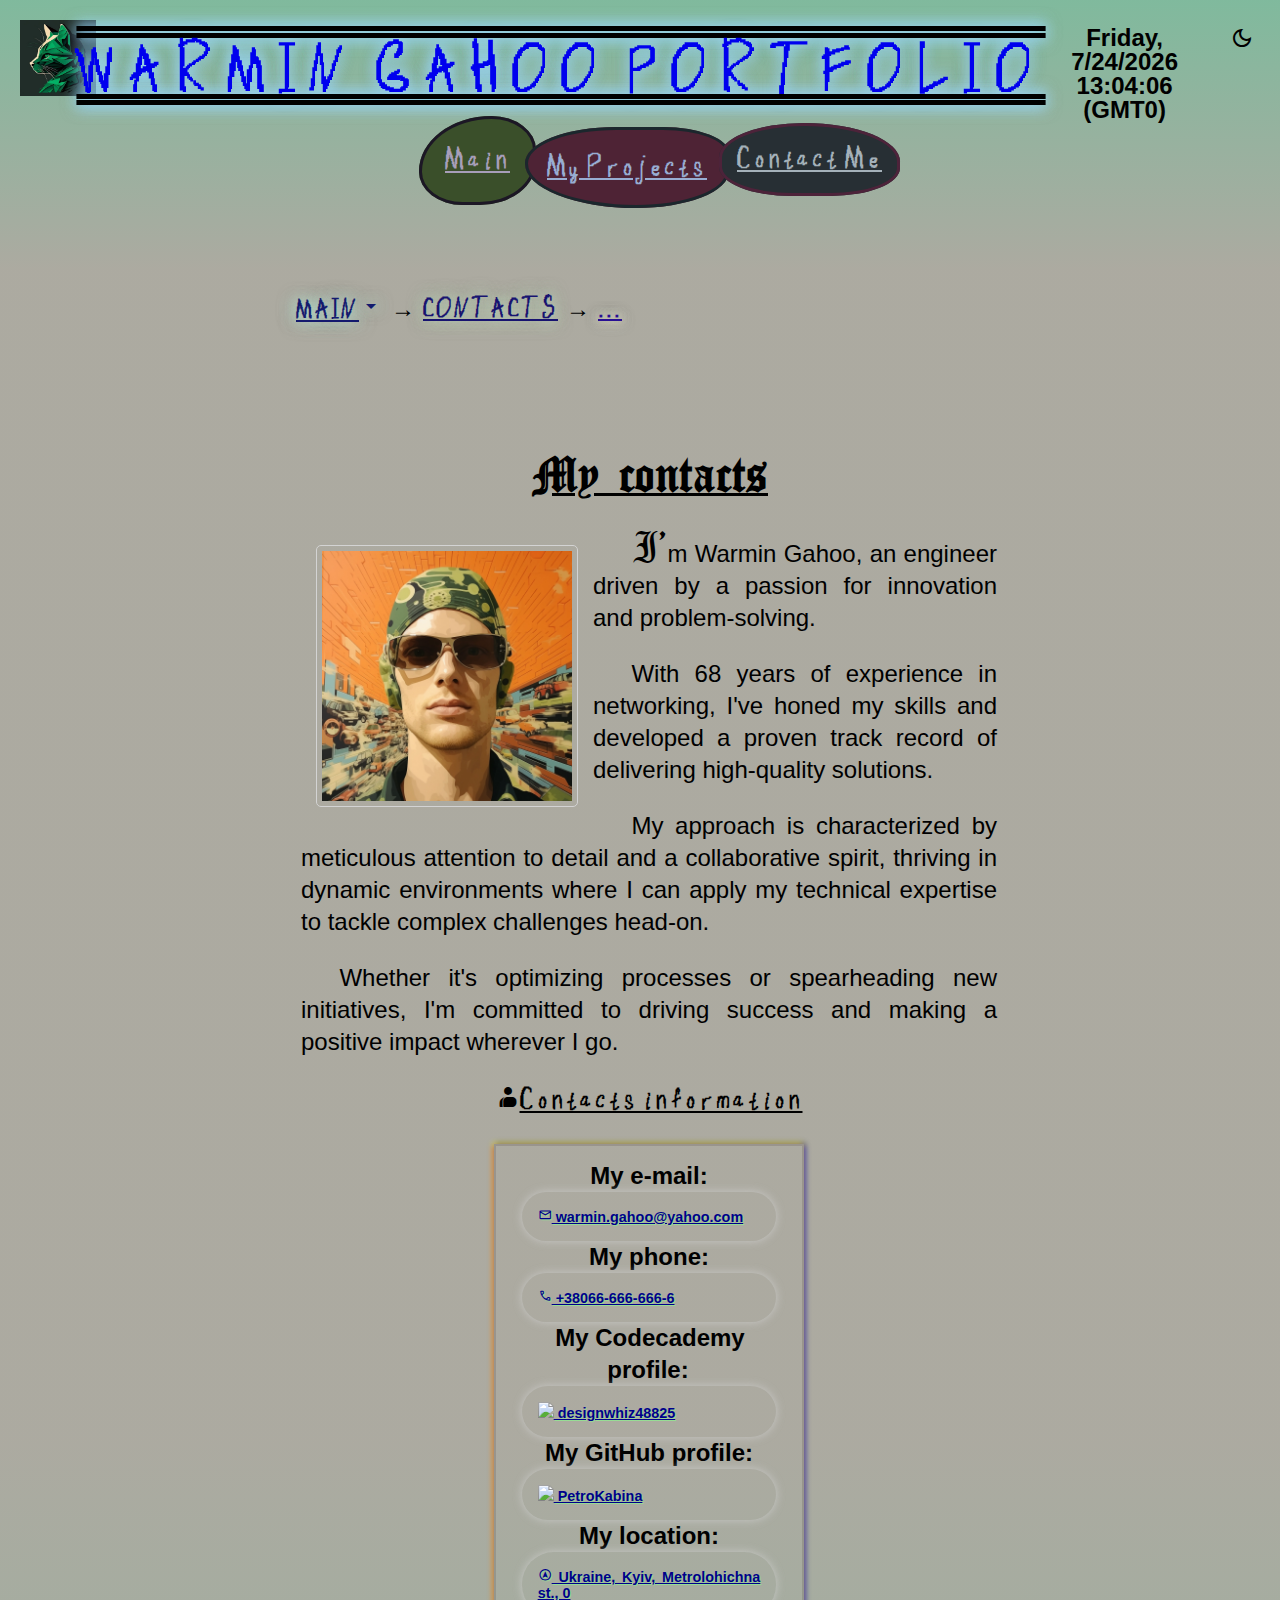
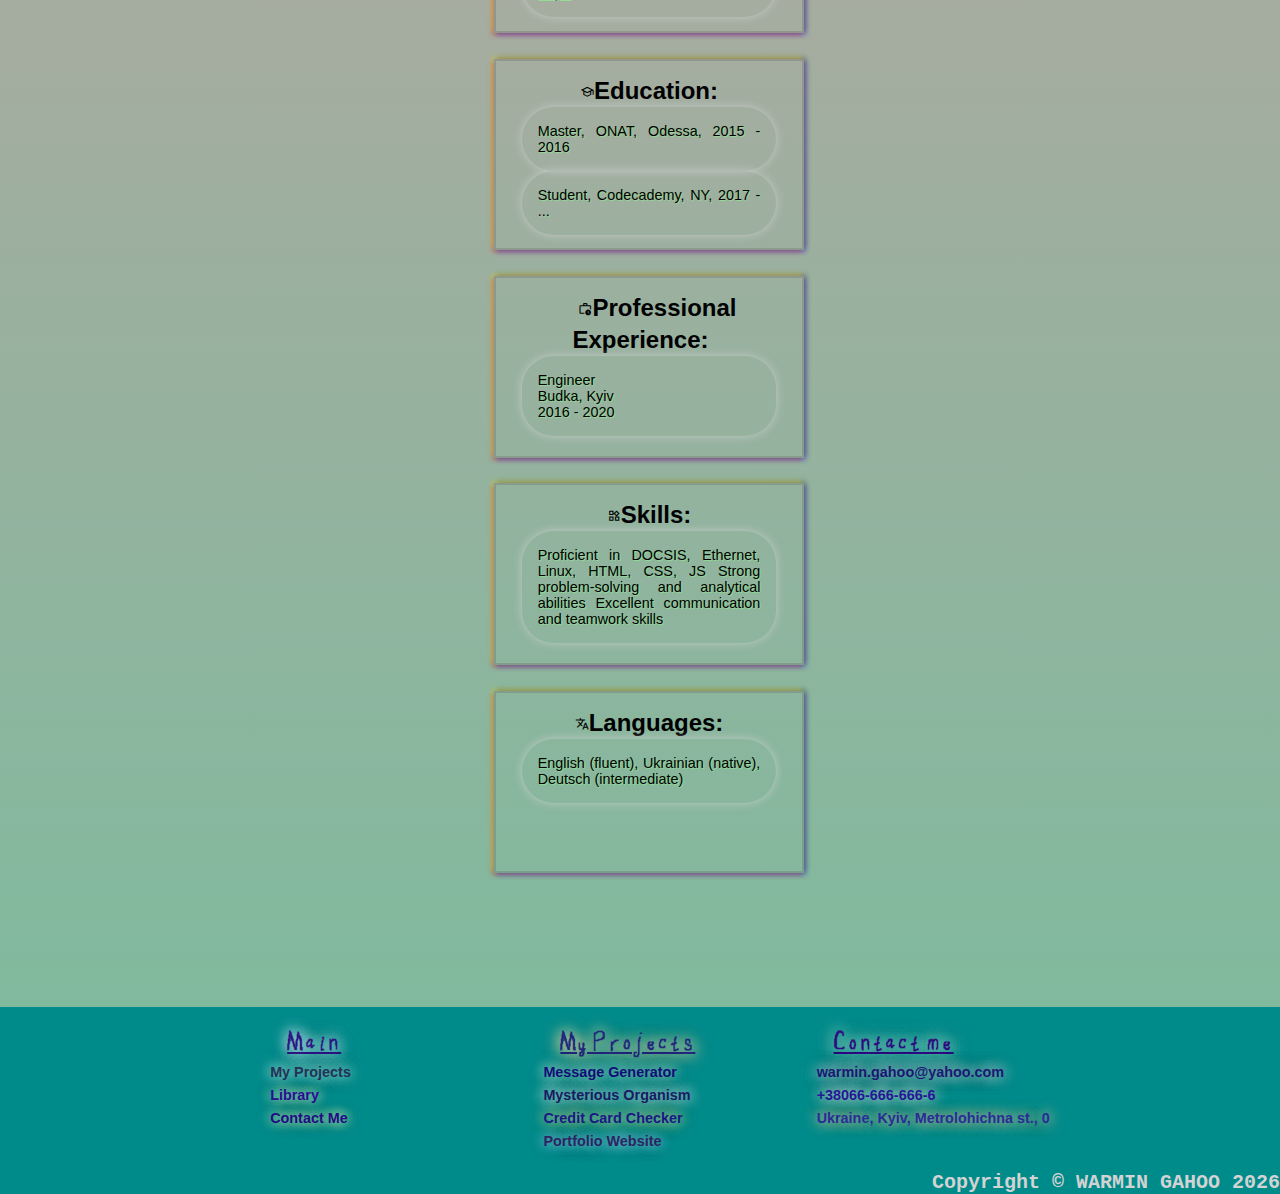
==== commit 8e9ee0b4: "header title positioning; mobile view improvements" ====
--- a/contacts.html
+++ b/contacts.html
@@ -17,7 +17,7 @@
     <header>
         <nav>
             <section id="head_main_link_logo">
-                <a  target="_blank" href="index.html"><img src="./images/wg_logo.webp"></a>
+                <a target="_blank" href="index.html"><img src="./images/wg_logo.webp"></a>
             </section>
             <section id="head_title">
                 <h1><a href="index.html">WARMIN GAHOO PORTFOLIO</a></h1>
@@ -42,9 +42,10 @@
             <nav>
                 <menu>
                     <ul id="breadcrumb">
-                        <li><a class="menu_item dropdown_button" href="index.html">MAIN<span class="material-symbols-outlined">
-                            arrow_drop_down
-                            </span></a>                            
+                        <li><a class="menu_item dropdown_button" href="index.html">MAIN<span
+                                    class="material-symbols-outlined">
+                                    arrow_drop_down
+                                </span></a>
                             <div class="dropdown_content">
                                 <ul>
                                     <li><a class="menu_item" href="my-projects.html">My Projects</a></li>
@@ -62,7 +63,7 @@
             <div id="content">
                 <h2>My contacts</h2>
                 <p>
-                    <img src="./images/wg_contacts_photo.webp">
+                    <img class="content_img" src="./images/wg_contacts_photo.webp">
                     I'm Warmin Gahoo, an engineer driven by a passion for innovation and problem-solving.
                 </p>
                 <p>With 68 years of experience in networking, I've honed my skills and developed a proven track record
@@ -72,42 +73,60 @@
                     head-on.</p>
                 <p>Whether it's optimizing processes or spearheading new initiatives, I'm committed to driving success
                     and making a positive impact wherever I go.</p>
-                <h3><span class="material-symbols-outlined list_icon">contacts_product</span>Contacts information</h3>
-                <ul>
-                    <li><span class="material-symbols-outlined list_icon">mail</span>
-                        <h4>My e-mail: </h4><a target="_blank" href="mailto:warmin.gahoo@yahoo.com">warmin.gahoo@yahoo.com</a>
-                    </li>
-                    <li><span class="material-symbols-outlined list_icon">call</span>
-                        <h4>My phone: </h4><a target="_blank" href="tel:+380666666666">+38066-666-666-6</a>
-                    </li>
-                    <li><img class="list_icon"
-                            src="https://www.gravatar.com/avatar/30804c4810f41085266d54b3abef8390?s=140&d=retro">
-                        <h4>My Codecademy profile: </h4><a target="_blank"
-                            href="https://discuss.codecademy.com/u/designwhiz48825/activity">designwhiz48825</a>
-                    </li>
-                    <li><img class="list_icon" src="https://avatars.githubusercontent.com/u/25269874?s=96&v=4">
-                        <h4>My GitHub profile: </h4><a target="_blank" href="https://github.com/PetroKabina">PetroKabina</a>
-                    </li>
-                    <li><span class="material-symbols-outlined list_icon">assistant_navigation</span>
-                        <h4>My location: </h4><a target="_blank" href="https://maps.app.goo.gl/bmgXh5gTG51XkWd9A">Ukraine, Kyiv,
-                            Metrolohichna st., 0</a>
-                    </li>
-                </ul>
-                </menu>
-                <h3><span class="material-symbols-outlined list_icon">school</span>Education:</h3>
-                <p>Master, ONAT, Odessa, 2016</p>
-                <p>Student, Codecademy, NY, 2017 - ...</p>
-                <h3><span class="material-symbols-outlined list_icon">work_history</span>Professional Experience:</h3>
-                <p>Engineer
-                    Budka, Kyiv
-                    2016 - 2020</p>
-                <h3><span class="material-symbols-outlined list_icon">widgets</span>Skills:</h3>
-                <p>Proficient in DOCSIS, Ethernet, Linux, HTML, CSS, JS
-                    Strong problem-solving and analytical abilities
-                    Excellent communication and teamwork skills</p>
-                <h3><span class="material-symbols-outlined list_icon">translate</span>Languages:</h3>
-                <p>English (fluent), Ukrainian (native), Deutsch (intermediate)</p>
-
+                    <h3><span class="material-symbols-outlined list_icon">contacts_product</span>Contacts information</h3>
+                    <section class="card">
+                    <div class="card_expand"></div>
+                            <div class="card_desc">    
+                            <h5>My e-mail:</h5><p><a target="_blank"
+                                    href="mailto:warmin.gahoo@yahoo.com"><span class="material-symbols-outlined list_icon">mail</span> warmin.gahoo@yahoo.com</a>
+                                </p>
+                            <h5>My phone:</h5><p><a target="_blank" href="tel:+380666666666"><span class="material-symbols-outlined list_icon">call</span> +38066-666-666-6</a>
+                            </p>
+                            <h5>My Codecademy profile:</h5><p><a target="_blank"
+                                    href="https://discuss.codecademy.com/u/designwhiz48825/activity"><img class="list_icon"
+                                    src="https://www.gravatar.com/avatar/30804c4810f41085266d54b3abef8390?s=140&d=retro"> designwhiz48825</a>
+                            </p>
+                            <h5>My GitHub profile:</h5><p><a target="_blank"
+                                    href="https://github.com/PetroKabina"><img class="list_icon" src="https://avatars.githubusercontent.com/u/25269874?s=96&v=4"> PetroKabina</a>
+                            </p>
+                            <h5>My location:</h5> <p><a target="_blank"
+                                    href="https://maps.app.goo.gl/bmgXh5gTG51XkWd9A"><span class="material-symbols-outlined list_icon">assistant_navigation</span> Ukraine, Kyiv, Metrolohichna st., 0</a>
+                            </p>
+                </section>
+                <section class="card">
+                    <h4><span class="material-symbols-outlined list_icon">school</span>Education:</h4>
+                    <div class="card_expand"></div>
+                    <div class="card_desc">
+                        <p>Master, ONAT, Odessa, 2015 - 2016</p>
+                        <p>Student, Codecademy, NY, 2017 - ...</p>
+                    </div>
+                </section>
+                <section class="card">
+                    <h4><span class="material-symbols-outlined list_icon">work_history</span>Professional Experience:
+                    </h4>
+                    <div class="card_expand"></div>
+                    <div class="card_desc">
+                        <p>Engineer<br>
+                            Budka, Kyiv<br>
+                            2016 - 2020</p>
+                    </div>
+                </section>
+                <section class="card">
+                    <h4><span class="material-symbols-outlined list_icon">widgets</span>Skills:</h4>
+                    <div class="card_expand"></div>
+                    <div class="card_desc">
+                        <p>Proficient in DOCSIS, Ethernet, Linux, HTML, CSS, JS
+                            Strong problem-solving and analytical abilities
+                            Excellent communication and teamwork skills</p>
+                    </div>
+                </section>
+                <section class="card">
+                    <h4><span class="material-symbols-outlined list_icon">translate</span>Languages:</h4>
+                    <div class="card_expand"></div>
+                    <div class="card_desc">
+                        <p>English (fluent), Ukrainian (native), Deutsch (intermediate)</p>
+                    </div>
+                </section>
             </div>
         </div>
     </main>
@@ -150,9 +169,12 @@
                         <li>
                             <h4><a class="menu_item" href="contacts.html">Contact me</a></h4>
                         </li>
-                        <li><a class="menu_item" target="_blank" href="mailto:warmin.gahoo@yahoo.com">warmin.gahoo@yahoo.com</a></li>
+                        <li><a class="menu_item" target="_blank"
+                                href="mailto:warmin.gahoo@yahoo.com">warmin.gahoo@yahoo.com</a></li>
                         <li><a class="menu_item" target="_blank" href="tel:+380666666666">+38066-666-666-6</a></li>
-                        <li><a class="menu_item" target="_blank" href="https://maps.app.goo.gl/bmgXh5gTG51XkWd9A">Ukraine, Kyiv, Metrolohichna st., 0</a></li>
+                        <li><a class="menu_item" target="_blank"
+                                href="https://maps.app.goo.gl/bmgXh5gTG51XkWd9A">Ukraine, Kyiv, Metrolohichna st., 0</a>
+                        </li>
                     </ul>
                 </menu>
             </section>
--- a/styles/style.css
+++ b/styles/style.css
@@ -49,9 +49,7 @@
     ;
 }
 
-header,
-main,
-footer {
+body * {
     min-height: max-content;
     position: relative;
     max-width: 100%;
@@ -100,9 +98,24 @@
 
 br {
     content: "";
-    margin: 2em;
+    margin: 2rem;
     display: block;
     font-size: 24%;
+}
+
+h4,
+h5 {
+    display: inline;
+    padding: 2px;
+    line-height: 2rem;
+}
+
+h4 {
+    margin: 15px;
+}
+
+h5 {
+    font-size: 2rem;
 }
 
 p {
@@ -111,11 +124,6 @@
     text-align-last: left;
     vertical-align: baseline;
     line-height: 2rem;
-}
-
-h4,
-h5 {
-    display: inline;
 }
 
 /* SPECIFIC FORMAT */
@@ -129,8 +137,6 @@
     min-height: 30vh;
     z-index: 10;
     width: 100%;
-    /*border: 3px rgb(66, 103, 100) solid;*/
-    /*background-color: rgb(106, 163, 154);*/
     padding: 0;
     margin: 0;
 }
@@ -144,7 +150,7 @@
         / 1fr 10fr 2fr 1fr;
 }
 
-header nav>* {
+header nav * {
     position: relative;
 }
 
@@ -211,14 +217,15 @@
     /*background-color: rgb(229, 219, 171);*/
 }
 
-#breadcrumb {
+nav menu #breadcrumb {
     display: inline-flex;
     flex-direction: row;
     justify-content: flex-start;
     margin: 0 auto;
     padding: 0px;
     width: 100%;
-    top: 0;
+    position: sticky;
+    top: 1wh;
     user-select: none;
     z-index: 1000;
 }
@@ -266,7 +273,7 @@
         text-align: center;
     }
 
-    & p img {
+    & p img.content_img {
         width: 100%;
         max-width: 250px;
         height: auto;
@@ -278,7 +285,6 @@
     }
 
     & .list_icon {
-        padding-right: 1rem;
         max-width: 1.5rem;
         height: auto;
     }
@@ -329,7 +335,7 @@
 
         & h4,
         & h5 {
-            font-size: 1rem;
+            font-size: 1.5rem;
             text-align: center;
         }
 
@@ -339,6 +345,7 @@
 
         & p {
             width: 80%;
+            margin: 0 auto;
         }
 
     }
@@ -428,6 +435,8 @@
     }
 
 }
+
+
 
 .light_mode {
 
@@ -626,7 +635,7 @@
             "img title title" 10vh
             "menu menu menu" 10vh
             "tod tod dark_mode" 10vh
-            / 100px 5fr 1fr;
+            / 150px 5fr 1fr;
     }
 
     #tod {
@@ -755,19 +764,36 @@
 
 @media only screen and (max-width: 1000px) {
 
+    header nav {
+        display: grid;
+        row-gap: 0;
+        font-size: 3rem;
+        grid-template:
+            "img title dark_mode" 10vh
+            "menu menu tod" 20vh
+            / 1fr 1fr 2fr;
+
+    }
+
+    #dark_mode_toggler span {
+        min-width: 6rem;
+        min-height: auto;
+        font-size: 5rem;
+    }
+
     #head_main_link_logo img {
         padding: 0px;
-        max-width: 90px;
+        min-width: 150px;
         height: auto;
-    }
-
-    #head_title {
+        border-bottom-right-radius: 50px;
+    }
+
+    #head_title h1 {
         padding: 0;
         white-space: unset;
-        position: relative;
         line-break: loose;
-        margin: 5px;
-        font-size: 1.5rem;
+        margin: 0 auto;
+        font-size: 3rem;
         min-height: fit-content;
         max-width: min-content;
         text-decoration: overline underline;
@@ -775,16 +801,6 @@
                     -1px -1px 3px rgba(245, 222, 179);
     }
 
-    header nav {
-        display: grid;
-        row-gap: 0;
-        grid-template:
-            "img title dark_mode" 10vh
-            "menu menu tod" 20vh
-            / 100px 1fr 1fr;
-
-    }
-
     #head_menu {
 
         left: 0px;
@@ -793,8 +809,9 @@
         & ul {
             flex-direction: column;
             left: 0;
-        }
-
+            & li {padding: 1rem;}
+
+        }
     }
 
     #tod {
@@ -804,7 +821,7 @@
         text-align: left;
         max-height: 20vh;
         line-height: 2rem;
-        font-size: 1.5rem;
+        font-size: 2rem;
     }
 
     #breadcrumb {
@@ -842,25 +859,28 @@
     }
     & #content {
 
-        & p {
-            font-size: 1rem;
-            line-height: 1.5rem;
-            margin: 0 auto;
-        }
-
-        & p img {
+        & p, a {
+            font-size: 2rem;
+            line-height: 2.5rem;
+            margin: 2 auto;
+        }
+
+        & p img.content_img {
             max-width: 150px;
         }
 
         & h2,
         h3 {
-            font-size: 1.2rem;
+            font-size: 3rem;
+            padding: 10px;
             font-family: inherit;
             line-height: 4rem;
         }
 
-        & h4 {
-            font-size: 1rem;
+        & span.material-symbols-outlined {
+            float: left;
+            font-size: 5rem;
+            padding: 15px;
         }
 
         & .cards_panel {
@@ -871,17 +891,37 @@
         & .card {
             box-shadow: none;
             min-width: 100%;
+            line-height: 5rem;
+            & span.material-symbols-outlined {
+                float: left;
+                font-size: 3rem;
+                padding: 15px;
+            }
+        }
+
+        & .card h4 {
+            font-size: 3rem;
+            text-align: left;
+            float: left;
+            line-height: 2rem;
+        }
+
+        & .card h5 {
+            font-size: 3rem;
+            text-align: left;
+            line-height: 2rem;
         }
 
         & .card p {
-            font-size: 0.75rem;
+            font-size: 3rem;
+            line-height: 4rem;
         }
 
     }
 
     #content>p:first-of-type::first-letter {
         font-family: inherit;
-        font-size: 1rem;
+        font-size: 3rem;
     }
 
     footer * {
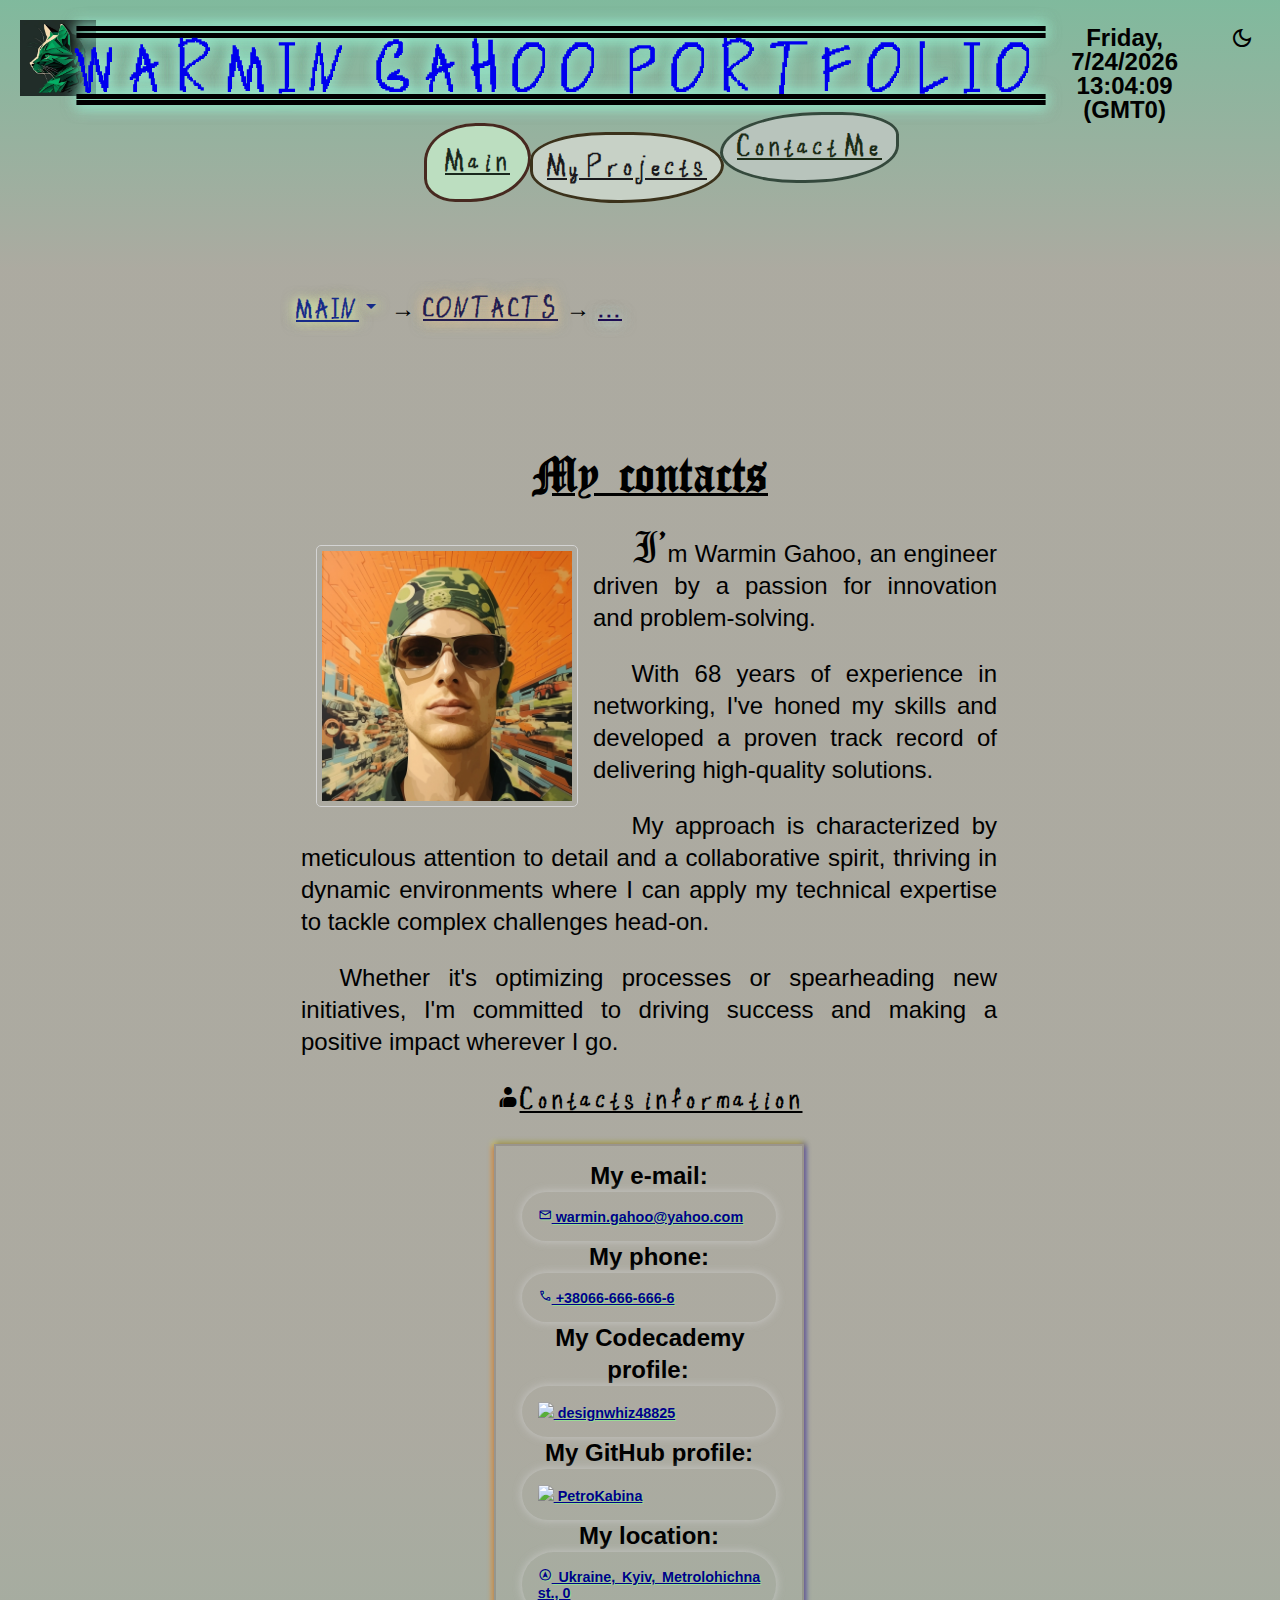
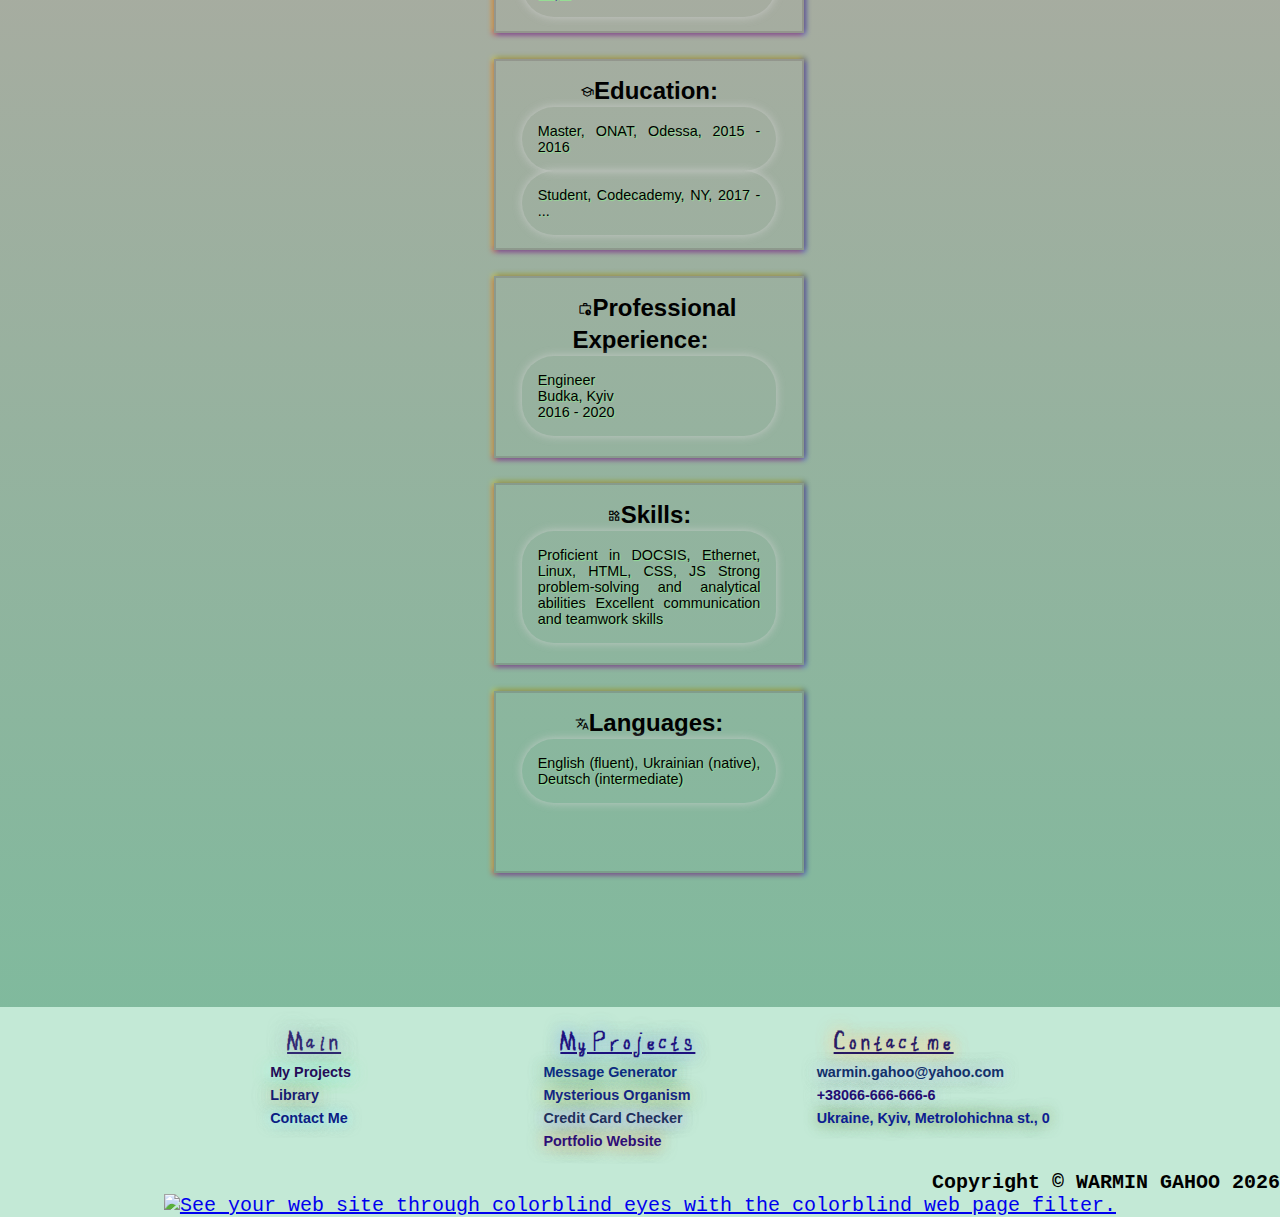
==== commit 9f2aa7ab: "accessibility checks; toptal color blindness passed" ====
--- a/contacts.html
+++ b/contacts.html
@@ -1,8 +1,8 @@
 <!DOCTYPE html>
-<html>
+<html lang="en-US">
 
 <head>
-    <title>Warmin Gahoo Portfolio | CONTACTS</title>
+    <title>Warmin Gahoo Portfolio | CONTACTS PAGE</title>
     <meta charset="UTF-8">
     <link rel="icon" href="./images/icon.png" />
     <link rel="stylesheet" type="text/css" href="./styles/style.css?refreshcss=1" />
@@ -17,7 +17,7 @@
     <header>
         <nav>
             <section id="head_main_link_logo">
-                <a target="_blank" href="index.html"><img src="./images/wg_logo.webp"></a>
+                <a target="_blank" href="index.html"><img src="./images/wg_logo.webp" alt="WG Logotype"></a>
             </section>
             <section id="head_title">
                 <h1><a href="index.html">WARMIN GAHOO PORTFOLIO</a></h1>
@@ -180,6 +180,9 @@
             </section>
         </nav>
         <div id="footer_copyright"></div>
+        <div id="footer_accessibility_test_passes">
+            <a href="https://www.toptal.com/designers/colorfilter"><img alt="See your web site through colorblind eyes with the colorblind web page filter." src="https://www.toptal.com/designers/colorfilter/static/colorfilter_button.png" width="88" height="31"></a>
+        </div>
     </footer>
 </body>
 
--- a/styles/style.css
+++ b/styles/style.css
@@ -411,6 +411,15 @@
 #footer_copyright {
     font-family: 'Courier New', Courier, monospace;
     user-select: none;
+    width: fit-content;
+    position: relative;
+    justify-self: end;
+}
+
+#footer_accessibility_test_passes {
+    font-family: 'Courier New', Courier, monospace;
+    user-select: none;
+    margin: 0 auto;
     width: fit-content;
     position: relative;
     justify-self: end;
@@ -498,7 +507,7 @@
     }
 
     & footer {
-        background-color: rgba(0, 139, 139, 1);
+        background-color:  rgba(136, 211, 173, 0.5);
     }
 
     & #body_overlay {
@@ -506,7 +515,7 @@
     }
 
     & #footer_copyright {
-        color: rgba(211,211,211,1)
+        color: rgba(0,0,0,1)
     }
 }
 
@@ -563,7 +572,7 @@
     }
 
     & #footer_copyright {
-        color: rgba(124, 112, 90);
+        color: rgba(255, 255, 255, 0.5);
     }
 }
 
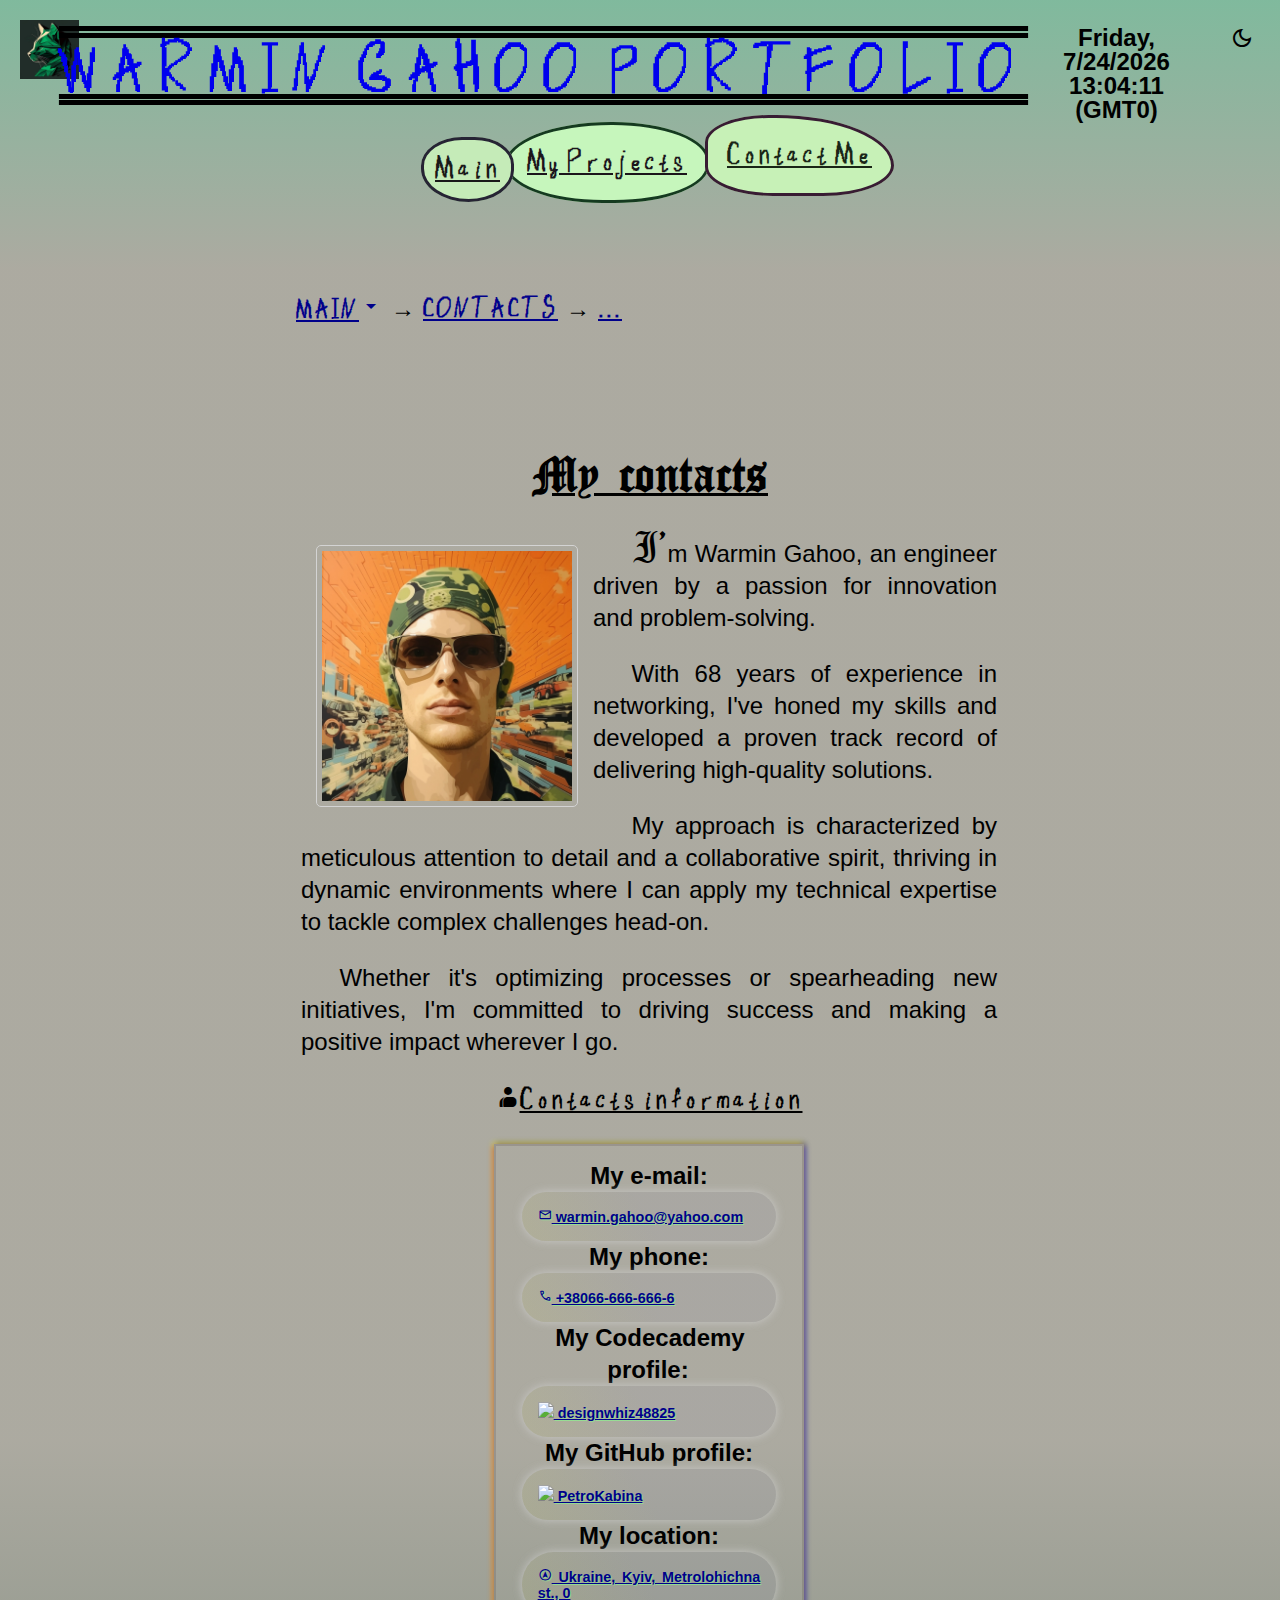
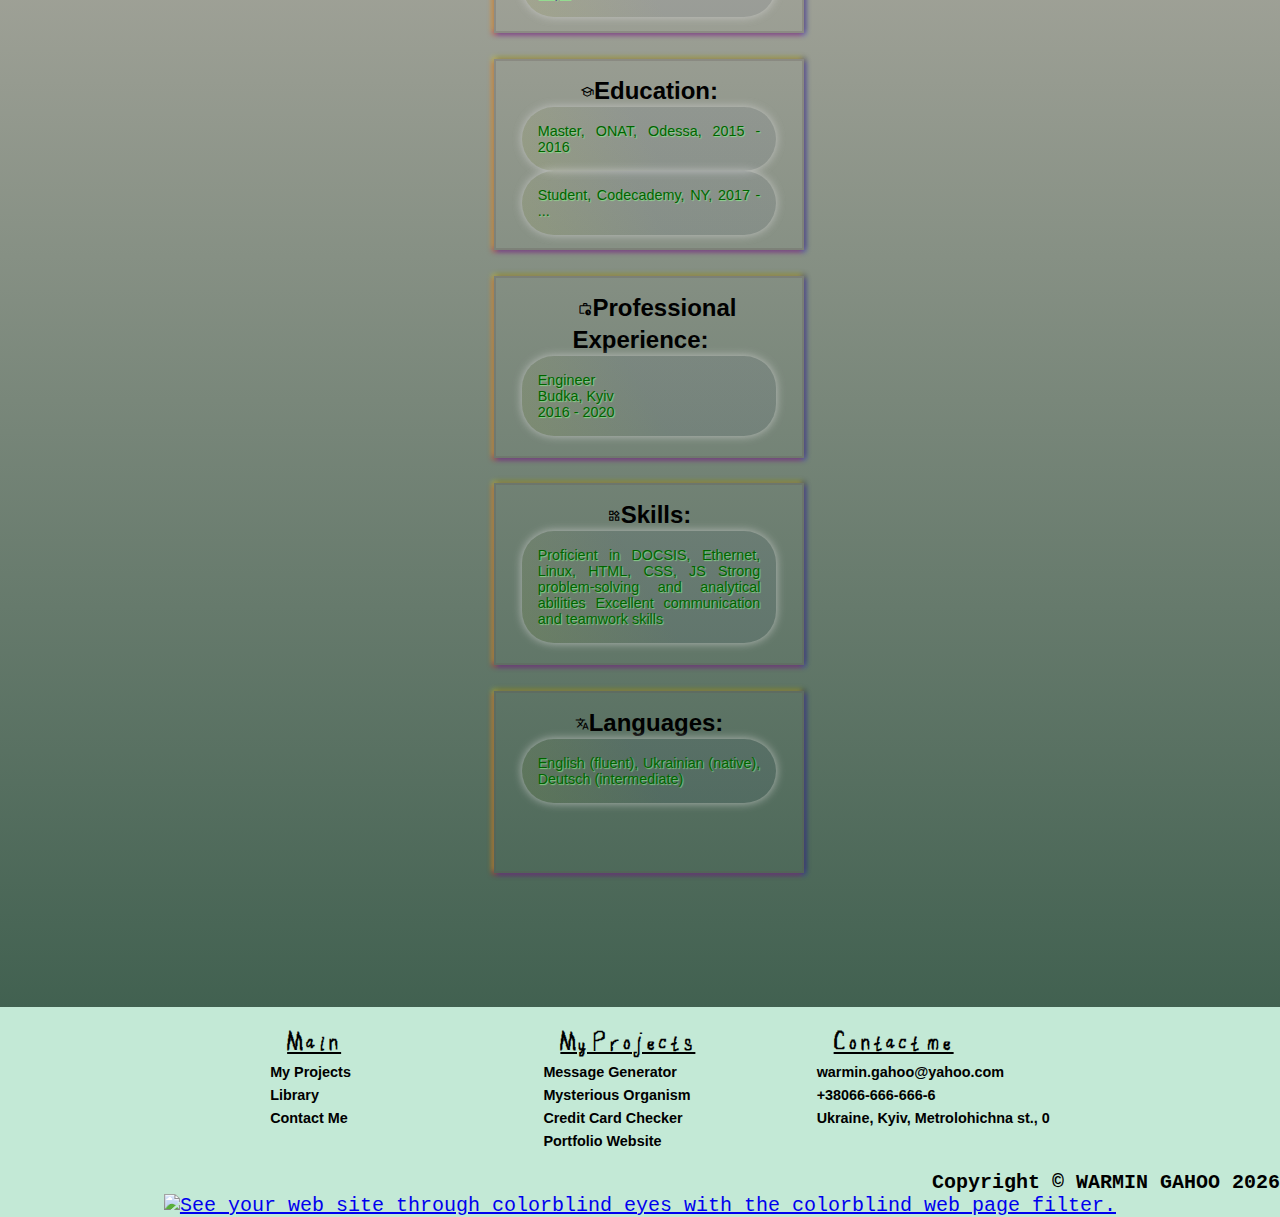
==== commit 9dba415a: "changed color handling to dark-light (per color-scheme); renamed content_letter to content_box" ====
--- a/contacts.html
+++ b/contacts.html
@@ -38,7 +38,7 @@
     </header>
     <main>
 
-        <div id="content_letter">
+        <div id="content_box">
             <nav>
                 <menu>
                     <ul id="breadcrumb">
--- a/styles/style.css
+++ b/styles/style.css
@@ -139,6 +139,25 @@
     width: 100%;
     padding: 0;
     margin: 0;
+    
+    background: linear-gradient(180deg, 
+                                rgba(2, 117, 60, 0.5) 0%, 
+                                rgba(90, 86, 67, 0.5) 100%);                              
+
+    & .menu_item {
+        background-color: transparent;
+        text-decoration: underline;
+    }
+
+    & a {
+        color: light-dark(rgba(12, 228, 120, 1));
+        text-shadow: none;
+    }
+
+    & .menu_item {
+        background-color: transparent;
+        text-decoration: underline;
+    }
 }
 
 header nav {
@@ -147,7 +166,7 @@
     grid-template:
         "img title tod dark_mode" 10vh
         "menu menu menu menu" 20vh
-        / 1fr 10fr 2fr 1fr;
+        / 1fr 10fr 3fr 1fr;
 }
 
 header nav * {
@@ -187,6 +206,8 @@
 
 #tod {
     grid-area: tod;
+    color: light-dark(  rgba(0, 0, 0, 1      ), 
+                        rgba(245, 222, 179, 1));
     line-height: 1rem;
     font-family: Arial, Helvetica, sans-serif;
     font-size: 1.5rem;
@@ -215,6 +236,20 @@
     overflow-y: visible;
     /*border: 3px rgb(172, 124, 78) solid;*/
     /*background-color: rgb(229, 219, 171);*/
+
+    background: linear-gradient(180deg,
+                light-dark(rgba(90, 86, 67, 0.5), rgba(90, 86, 67, 0.5)) 50%, 
+                light-dark(rgba(2, 44, 22, 0.75), rgba(2, 117, 60, 0.5)) 100%);
+    
+    
+    & a {
+        text-decoration: none;
+        color: light-dark(rgba(0, 0, 139, 1), rgba(245, 222, 179, 1));
+    
+        &:visited {
+            color: rgb(62, 62, 209);
+        }
+    }
 }
 
 nav menu #breadcrumb {
@@ -250,11 +285,40 @@
     display: block;
 }
 
-#content_letter {
+#content_box {
     position: relative;
     overflow-x: hidden;
     width: 60%;
     margin: 0 auto 5vh;
+
+    /*box-shadow: 5px 5px 5px rgba(0, 0, 0, 0.3);*/
+
+        /*&::after {
+            content: "";
+            position: absolute;
+            top: 0;
+            left: 0;
+            height: 0px;
+            width: 0px;
+            z-index: 2;
+            border-width: 3vw;
+            border-style: solid;
+            border-color: transparent rgba(238, 237, 232, 1) rgba(238, 237, 232, 1) transparent;
+            filter: drop-shadow(-2px 6px 6px rgba(0, 0, 0, .5));
+        }*/
+            
+        background: transparent; /*linear-gradient(135deg, 
+                                    transparent, 
+                                    transparent 4.2vw, 
+                                  rgba(238, 237, 232, 0.733) 4.2vh, 
+                                  rgba(238, 237, 232, 0.733));*/
+        
+        color: light-dark(rgba(0,0,0,1), rgba(149, 231, 186, 0.75));
+
+        & .card_desc p {
+            background: linear-gradient(60deg, rgba(245, 255, 0, 0.05) 0%, rgba(0, 5, 255, 0.02) 50%);
+            color: rgba(0, 100, 0, 1);
+        }
 }
 
 #content {
@@ -372,6 +436,8 @@
 }
 
 footer {
+    background-color:  light-dark(  rgba(136, 211, 173, 0.5), 
+                                    rgba(0, 78, 78, 1));
     font-size: 1.25rem;
     display: grid;
     grid-area: foot;
@@ -408,7 +474,13 @@
     }
 }
 
+#body_overlay {
+    background-color: rgba(0, 0, 0, 1);
+}
+
 #footer_copyright {
+    color: light-dark(  rgba(0,0,0,1),
+                        rgba(255, 255, 255, 0.5));
     font-family: 'Courier New', Courier, monospace;
     user-select: none;
     width: fit-content;
@@ -425,7 +497,42 @@
     justify-self: end;
 }
 
-/* COLORING SECTION */
+/*
+
+
+@media (prefers-color-scheme: dark) {
+
+    & #content-letter {
+        background: linear-gradient(135deg, transparent, transparent 4.2vw, rgba(44, 44, 43, 0.733) 4.2vh, rgba(37, 37, 36, 0.733));
+
+        & .card_desc p {
+            background: linear-gradient(60deg, rgba(245, 255, 0, 0.05) 0%, rgba(0, 5, 255, 0.02) 50%);
+        }
+    }
+
+    & #content {
+
+        & * {
+            color: rgba(149, 231, 186, 0.75);
+        }
+
+    }
+
+    & footer {
+        background-color: rgba(0, 78, 78, 1);
+    }
+
+    & #body_overlay {
+        background-color: black;
+    }
+
+    & #footer_copyright {
+        
+    }
+}
+
+*/
+
 
 #dark_mode_toggler span {
     justify-self: right;
@@ -444,145 +551,6 @@
     }
 
 }
-
-
-
-.light_mode {
-
-    & header {
-
-        background: linear-gradient(180deg, rgba(2, 117, 60, 0.5) 0%, rgba(90, 86, 67, 0.5) 100%);
-
-        & .menu_item {
-            background-color: transparent;
-            text-decoration: underline;
-        }
-
-        #tod {
-            color: rgba(0, 0, 0, 1);
-        }
-    }
-
-    & main {
-        background: linear-gradient(180deg, rgba(90, 86, 67, 0.5) 50%, rgba(2, 117, 60, 0.5) 100%);
-
-        & a {
-            text-decoration: none;
-            color: rgba(0, 0, 139, 1);
-        
-            &:visited {
-                color: rgb(62, 62, 209);
-                }
-        }
-
-    }
-
-    & #content-letter {
-        /*box-shadow: 5px 5px 5px rgba(0, 0, 0, 0.3);*/
-
-            /*&::after {
-                content: "";
-                position: absolute;
-                top: 0;
-                left: 0;
-                height: 0px;
-                width: 0px;
-                z-index: 2;
-                border-width: 3vw;
-                border-style: solid;
-                border-color: transparent rgba(238, 237, 232, 1) rgba(238, 237, 232, 1) transparent;
-                filter: drop-shadow(-2px 6px 6px rgba(0, 0, 0, .5));
-            }*/
-            
-        background: linear-gradient(135deg, 
-                                    transparent, 
-                                    transparent 4.2vw, 
-                                  rgba(238, 237, 232, 0.733) 4.2vh, 
-                                  rgba(238, 237, 232, 0.733));
-        color: rgba(245, 222, 179, 1);
-        & .card_desc p {
-            background: linear-gradient(60deg, rgba(245, 255, 0, 0.05) 0%, rgba(0, 5, 255, 0.02) 50%);
-            color: rgba(0, 100, 0, 1);
-        }
-    }
-
-    & footer {
-        background-color:  rgba(136, 211, 173, 0.5);
-    }
-
-    & #body_overlay {
-        background-color: rgba(0, 0, 0, 1);
-    }
-
-    & #footer_copyright {
-        color: rgba(0,0,0,1)
-    }
-}
-
-.dark_mode {
-   & header {
-        background: linear-gradient(180deg, 
-                                  rgba(1, 59, 30, 0.75) 0%, 
-                                  rgba(34, 33, 26, 0.75) 100%);
-        & a {
-            color: rgba(12, 228, 120, 1);
-            text-shadow: none;
-        }
-
-        & .menu_item {
-            background-color: transparent;
-            text-decoration: underline;
-        }
-
-        #tod {
-            color: rgba(245, 222, 179, 1);
-        }
-    }
-
-    & main {
-        background: linear-gradient(180deg,  rgba(34, 33, 26, 0.75) 50%, rgba(2, 44, 22, 0.75) 100%);
-        & a {
-            color: rgba(245, 222, 179, 1);
-            text-shadow: none;
-        }
-    }
-
-    /*& #content-letter {
-        background: linear-gradient(135deg, transparent, transparent 4.2vw, rgba(44, 44, 43, 0.733) 4.2vh, rgba(37, 37, 36, 0.733));
-
-        & .card_desc p {
-            background: linear-gradient(60deg, rgba(245, 255, 0, 0.05) 0%, rgba(0, 5, 255, 0.02) 50%);
-        }
-    }*/
-
-    & #content {
-
-        & * {
-            color: rgba(149, 231, 186, 0.75);
-        }
-
-    }
-
-    & footer {
-        background-color: rgba(0, 78, 78, 1);
-    }
-
-    & #body_overlay {
-        background-color: black;
-    }
-
-    & #footer_copyright {
-        color: rgba(255, 255, 255, 0.5);
-    }
-}
-
-/*@media only screen and (max-width: 1201px ) and (min-width: 1001px) {
-    #content_letter
-    background: linear-gradient(135deg, transparent, transparent 4.2vw, rgba(238, 237, 232, 0.733) 4.2vh, rgba(238, 237, 232, 0.733));*/
-/*#content_letter
-    @media only screen and (max-width: 1000px ) {
-    background:  rgba(238, 237, 232, 1);
-*/
 
 /* EFFECTS SECTION */
 #body_overlay {
@@ -633,7 +601,7 @@
         font-size: 1.5rem;
         min-height: fit-content;
         text-decoration: overline underline;
-        text-shadow: 1px 1px 3px white, -1px -1px 3px wheat;
+        text-shadow: 1px 1px 3px rgba(255, 255, 255, 1), -1px -1px 3px rgb(245, 222, 179, 1);
         color: gray;
     }
 
@@ -669,7 +637,7 @@
         }
     }
 
-    #content_letter {
+    #content_box {
         width: 100%;
         box-shadow: 5px 5px 5px rgba(0, 0, 0, 0.3);
         margin: 0 auto;
@@ -846,26 +814,11 @@
         }
     }
 
-    #content_letter {
+    #content_box {
         width: 100%;
         /*background: rgba(238, 237, 232, 1);*/
         margin: 0 auto;
-
-        /*&::after {
-            content: "";
-            visibility: hidden;
-            top: 0;
-            left: 0;
-            height: 0px;
-            width: 0px;
-            z-index: 2;
-            border-width: 3vw;
-            border-style: solid;
-            border-color: transparent rgba(238, 237, 232, 1) rgba(238, 237, 232, 1) transparent;
-            filter: drop-shadow(-2px 6px 6px rgba(0, 0, 0, .5));
-        }
-    }*/
-    }
+       }
     & #content {
 
         & p, a {
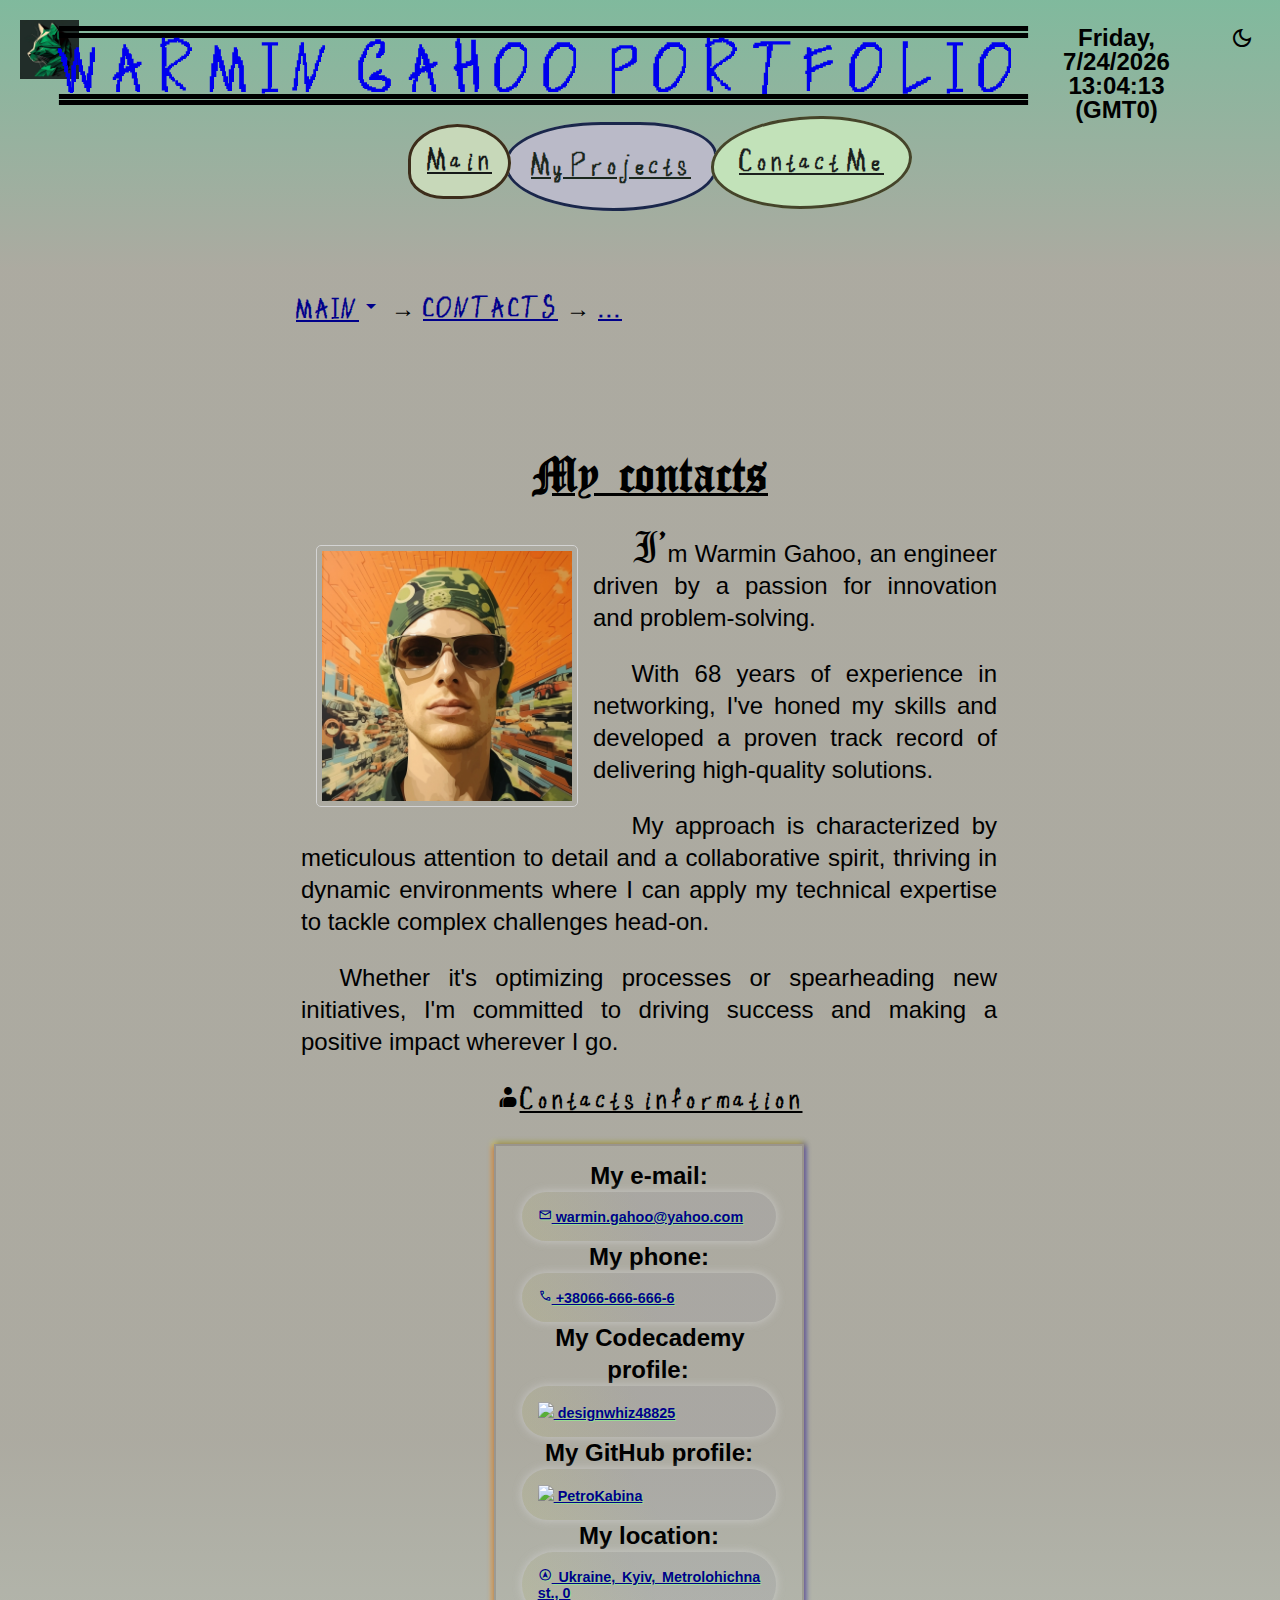
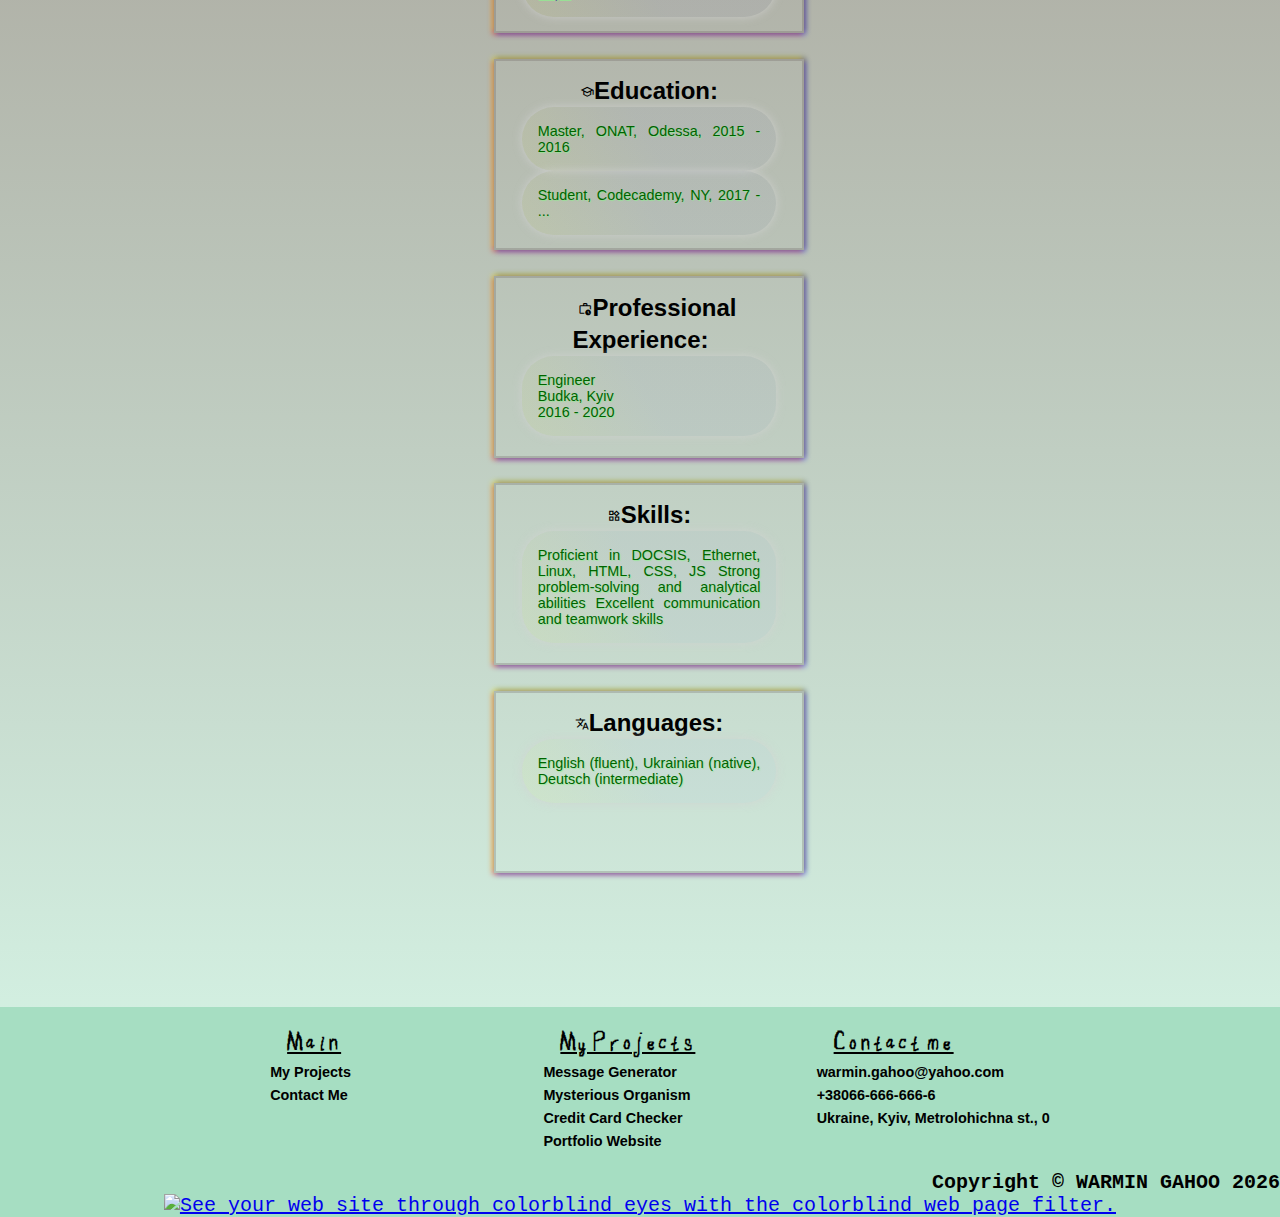
==== commit 75664634: "fixed dropdown menu for breadcrumb: auto-width; changed color for body bottom;" ====
--- a/contacts.html
+++ b/contacts.html
@@ -49,7 +49,7 @@
                             <div class="dropdown_content">
                                 <ul>
                                     <li><a class="menu_item" href="my-projects.html">My Projects</a></li>
-                                    <li><a class="menu_item" href="library.html">Library</a></li>
+                                    <!--li><a class="menu_item" href="library.html">Library</a></li-->
                                     <li><a class="menu_item" href="contacts.html">Contact Me</a></li>
                                 </ul>
                             </div>
@@ -139,7 +139,7 @@
                             <h4><a class="menu_item" href="index.html">Main</a></h4>
                         </li>
                         <li><a class="menu_item" href="my-projects.html">My Projects</a></li>
-                        <li><a class="menu_item" href="library.html">Library</a></li>
+                        <!--li><a class="menu_item" href="library.html">Library</a></li-->
                         <li><a class="menu_item" href="contacts.html">Contact Me</a></li>
                     </ul>
                 </menu>
--- a/styles/style.css
+++ b/styles/style.css
@@ -239,7 +239,7 @@
 
     background: linear-gradient(180deg,
                 light-dark(rgba(90, 86, 67, 0.5), rgba(90, 86, 67, 0.5)) 50%, 
-                light-dark(rgba(2, 44, 22, 0.75), rgba(2, 117, 60, 0.5)) 100%);
+                light-dark(rgba(195, 233, 214, 0.75), rgba(2, 117, 60, 0.5)) 100%);
     
     
     & a {
@@ -269,6 +269,8 @@
     font-family: warmin, Arial, Helvetica, sans-serif;
     font-weight: bold;
     font-size: 1.5rem;
+    position: relative;
+    min-width: fit-content;
 
     &:not(:first-child)::before {
         content: "→";
@@ -283,6 +285,7 @@
 
 .dropdown_content_revealed {
     display: block;
+    position: absolute;
 }
 
 #content_box {
@@ -436,7 +439,7 @@
 }
 
 footer {
-    background-color:  light-dark(  rgba(136, 211, 173, 0.5), 
+    background-color:  light-dark(  rgba(136, 211, 173, 0.75), 
                                     rgba(0, 78, 78, 1));
     font-size: 1.25rem;
     display: grid;
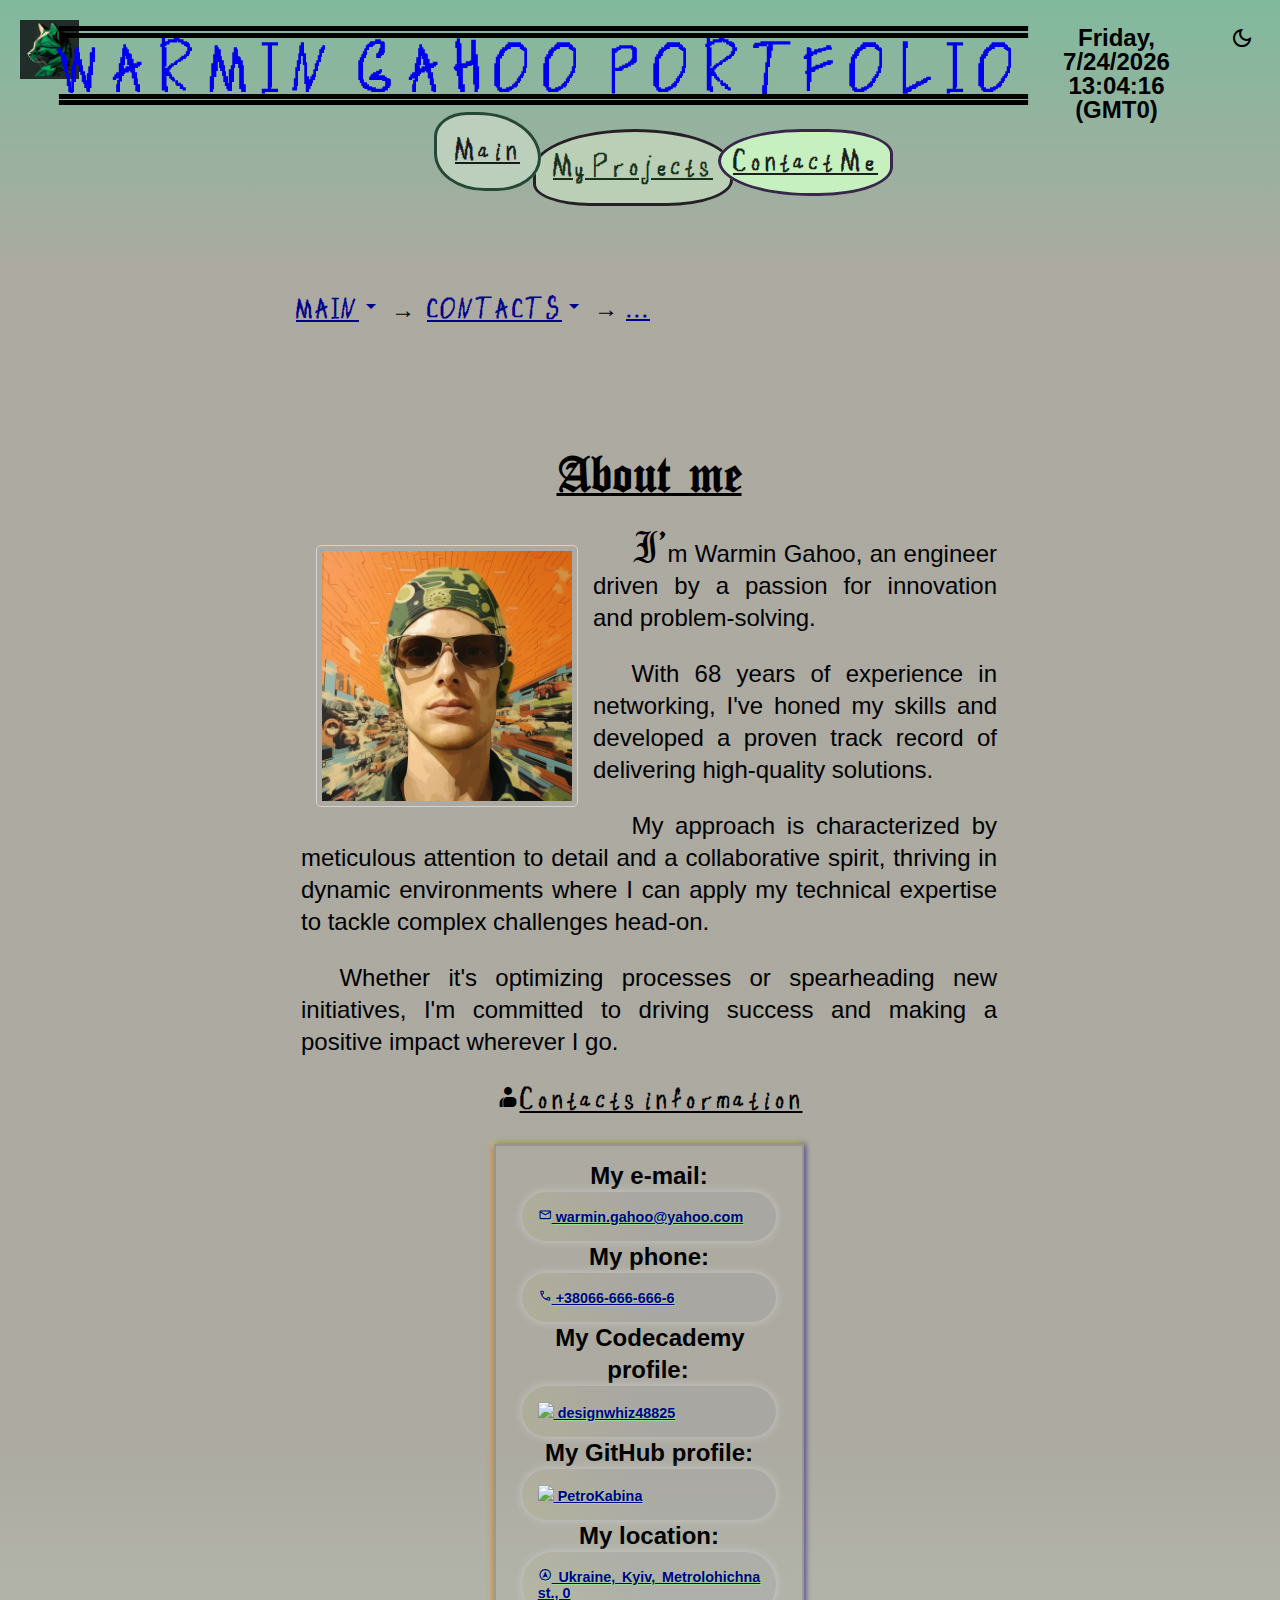
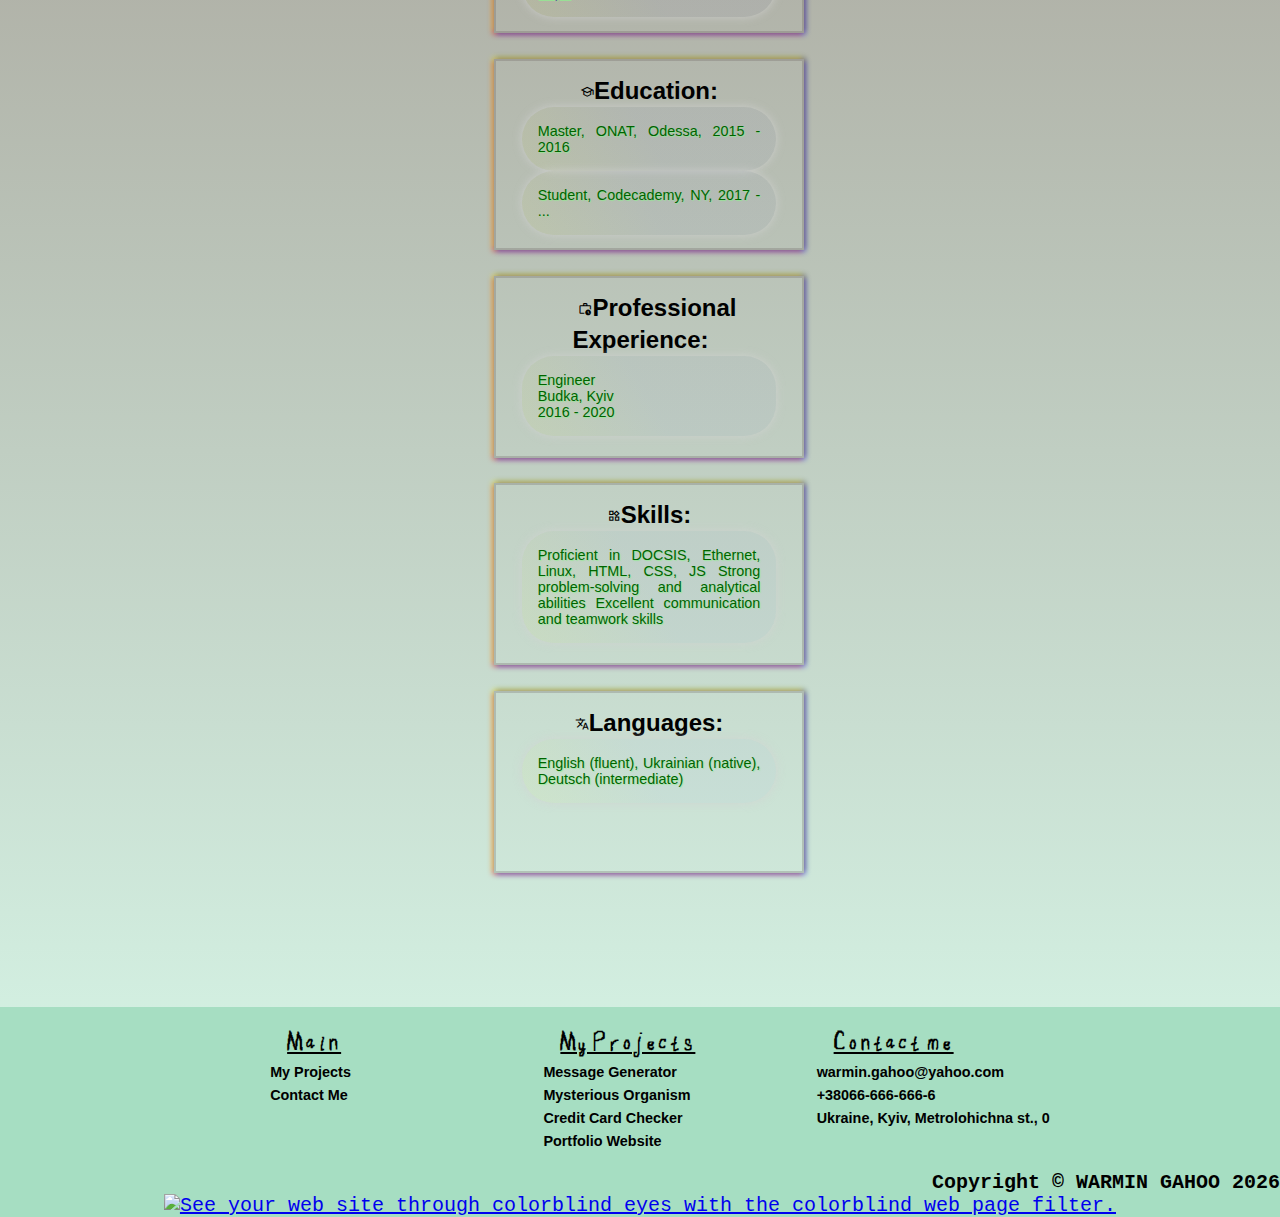
==== commit 282890bc: "event listeners for dropdown buttons and inner buttons, renamed classes, added links" ====
--- a/contacts.html
+++ b/contacts.html
@@ -42,8 +42,9 @@
             <nav>
                 <menu>
                     <ul id="breadcrumb">
-                        <li><a class="menu_item dropdown_button" href="index.html">MAIN<span
-                                    class="material-symbols-outlined">
+                        <li>
+                            <a class="menu_item dropdown_button" href="index.html">MAIN<span
+                                    class="material-symbols-outlined dropdown_button">
                                     arrow_drop_down
                                 </span></a>
                             <div class="dropdown_content">
@@ -53,15 +54,24 @@
                                     <li><a class="menu_item" href="contacts.html">Contact Me</a></li>
                                 </ul>
                             </div>
-                        </li>
-                        <li><a class="menu_item" href="contacts.html">CONTACTS</a></li>
+                            <li>
+                                <a class="menu_item dropdown_button" href="#">CONTACTS<span class="material-symbols-outlined dropdown_button">
+                                    arrow_drop_down
+                                    </span></a>
+                                <div class="dropdown_content">
+                                    <ul>
+                                        <li><a class="menu_item" href="#about-me"></a></li>
+                                        <li><a class="menu_item" href="#contacts-information"></a></li>
+                                    </ul>
+                                </div>
+                            </li>
                         <li><a class="menu_item" href="#">...</a></li>
                         <!--li><a class="menu_item" href=""></a></li-->
                     </ul>
                 </menu>
             </nav>
             <div id="content">
-                <h2>My contacts</h2>
+                <h2 id="about-me">About me</h2>
                 <p>
                     <img class="content_img" src="./images/wg_contacts_photo.webp">
                     I'm Warmin Gahoo, an engineer driven by a passion for innovation and problem-solving.
@@ -73,7 +83,7 @@
                     head-on.</p>
                 <p>Whether it's optimizing processes or spearheading new initiatives, I'm committed to driving success
                     and making a positive impact wherever I go.</p>
-                    <h3><span class="material-symbols-outlined list_icon">contacts_product</span>Contacts information</h3>
+                    <h3 id="contacts-information"><span class="material-symbols-outlined list_icon">contacts_product</span>Contacts information</h3>
                     <section class="card">
                     <div class="card_expand"></div>
                             <div class="card_desc">    
--- a/styles/style.css
+++ b/styles/style.css
@@ -147,6 +147,11 @@
     & .menu_item {
         background-color: transparent;
         text-decoration: underline;
+        min-width: fit-content;
+        background-color: transparent;
+        text-decoration: underline;
+        word-break: keep-all;
+        white-space: nowrap;
     }
 
     & a {
@@ -154,10 +159,6 @@
         text-shadow: none;
     }
 
-    & .menu_item {
-        background-color: transparent;
-        text-decoration: underline;
-    }
 }
 
 header nav {
@@ -270,11 +271,15 @@
     font-weight: bold;
     font-size: 1.5rem;
     position: relative;
+    width: min-content;
     min-width: fit-content;
+    word-break: none;
+    white-space: nowrap;
 
     &:not(:first-child)::before {
         content: "→";
         padding: 0 0.5rem;
+        min-width: 150px;
     }
 }
 
@@ -283,9 +288,10 @@
     font-size: 1rem;
 }
 
-.dropdown_content_revealed {
+.dropdown_show {
     display: block;
     position: absolute;
+    height: 500px;
 }
 
 #content_box {
